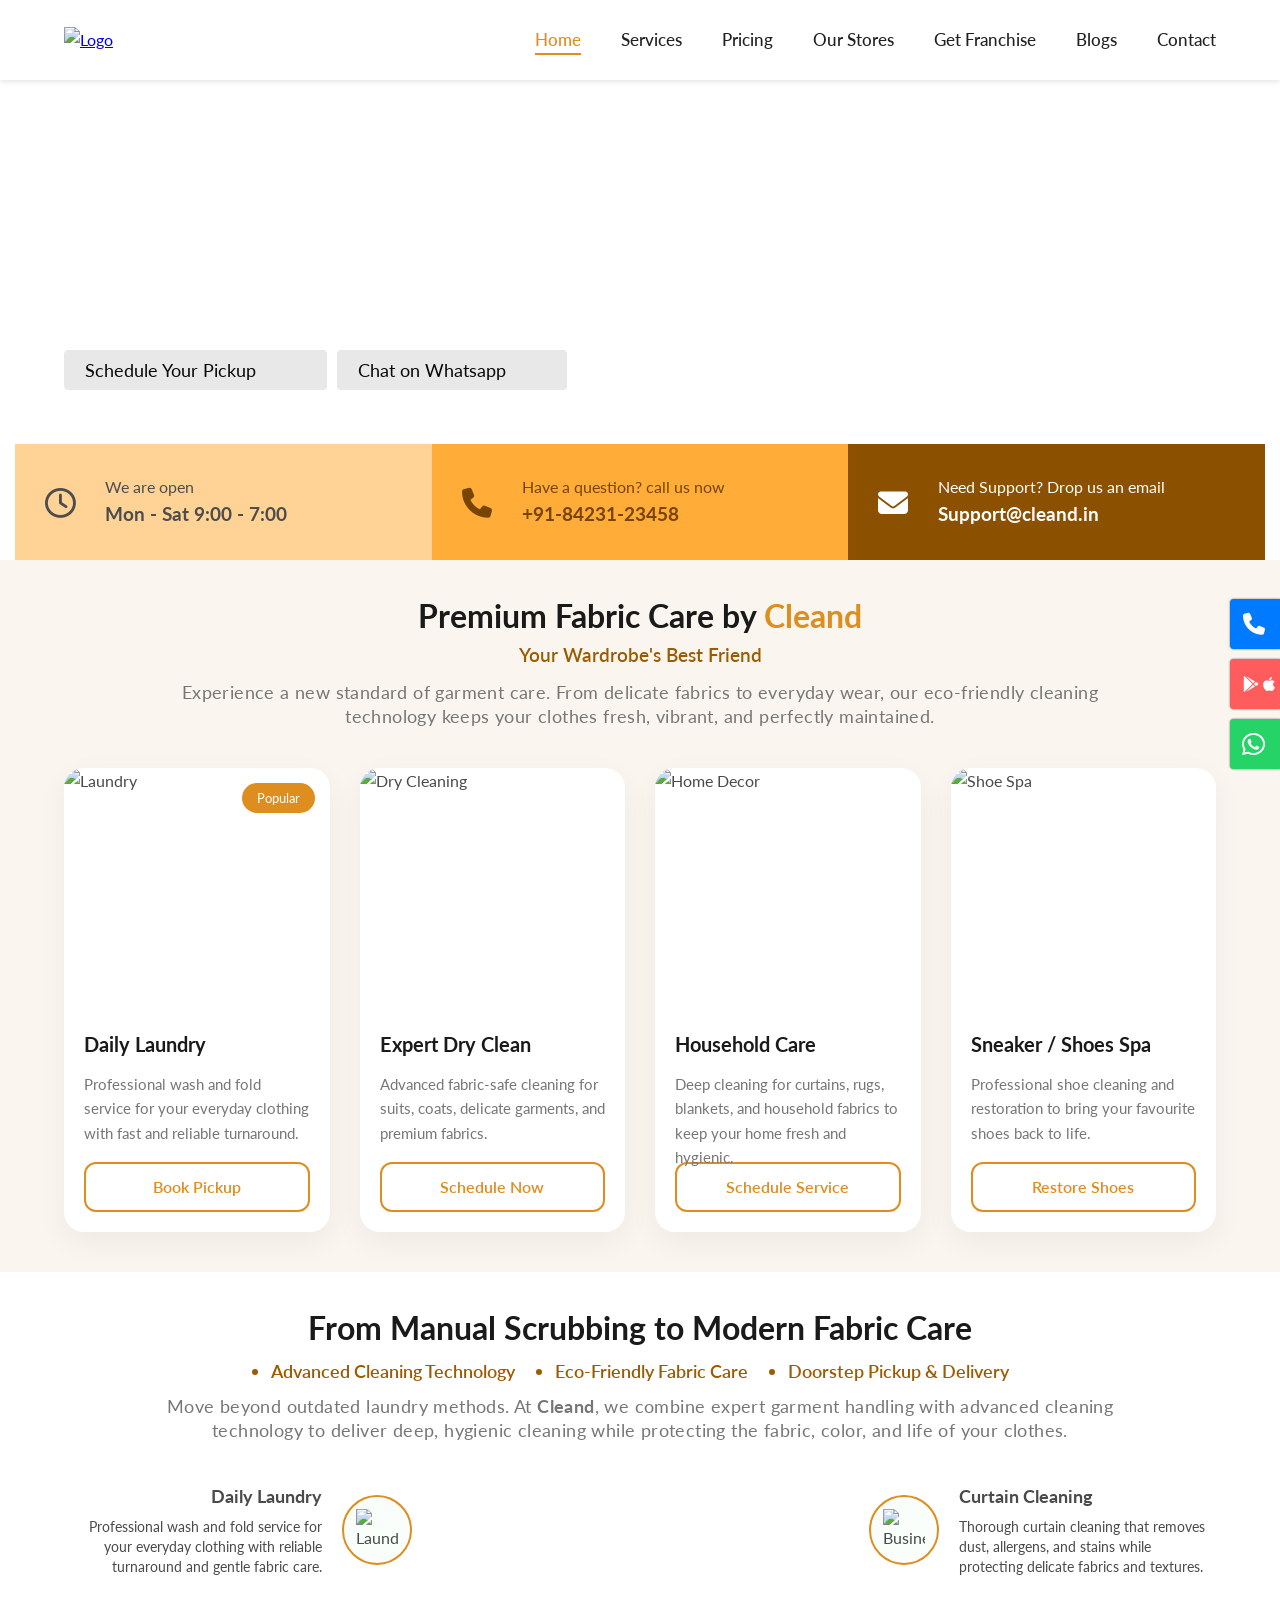
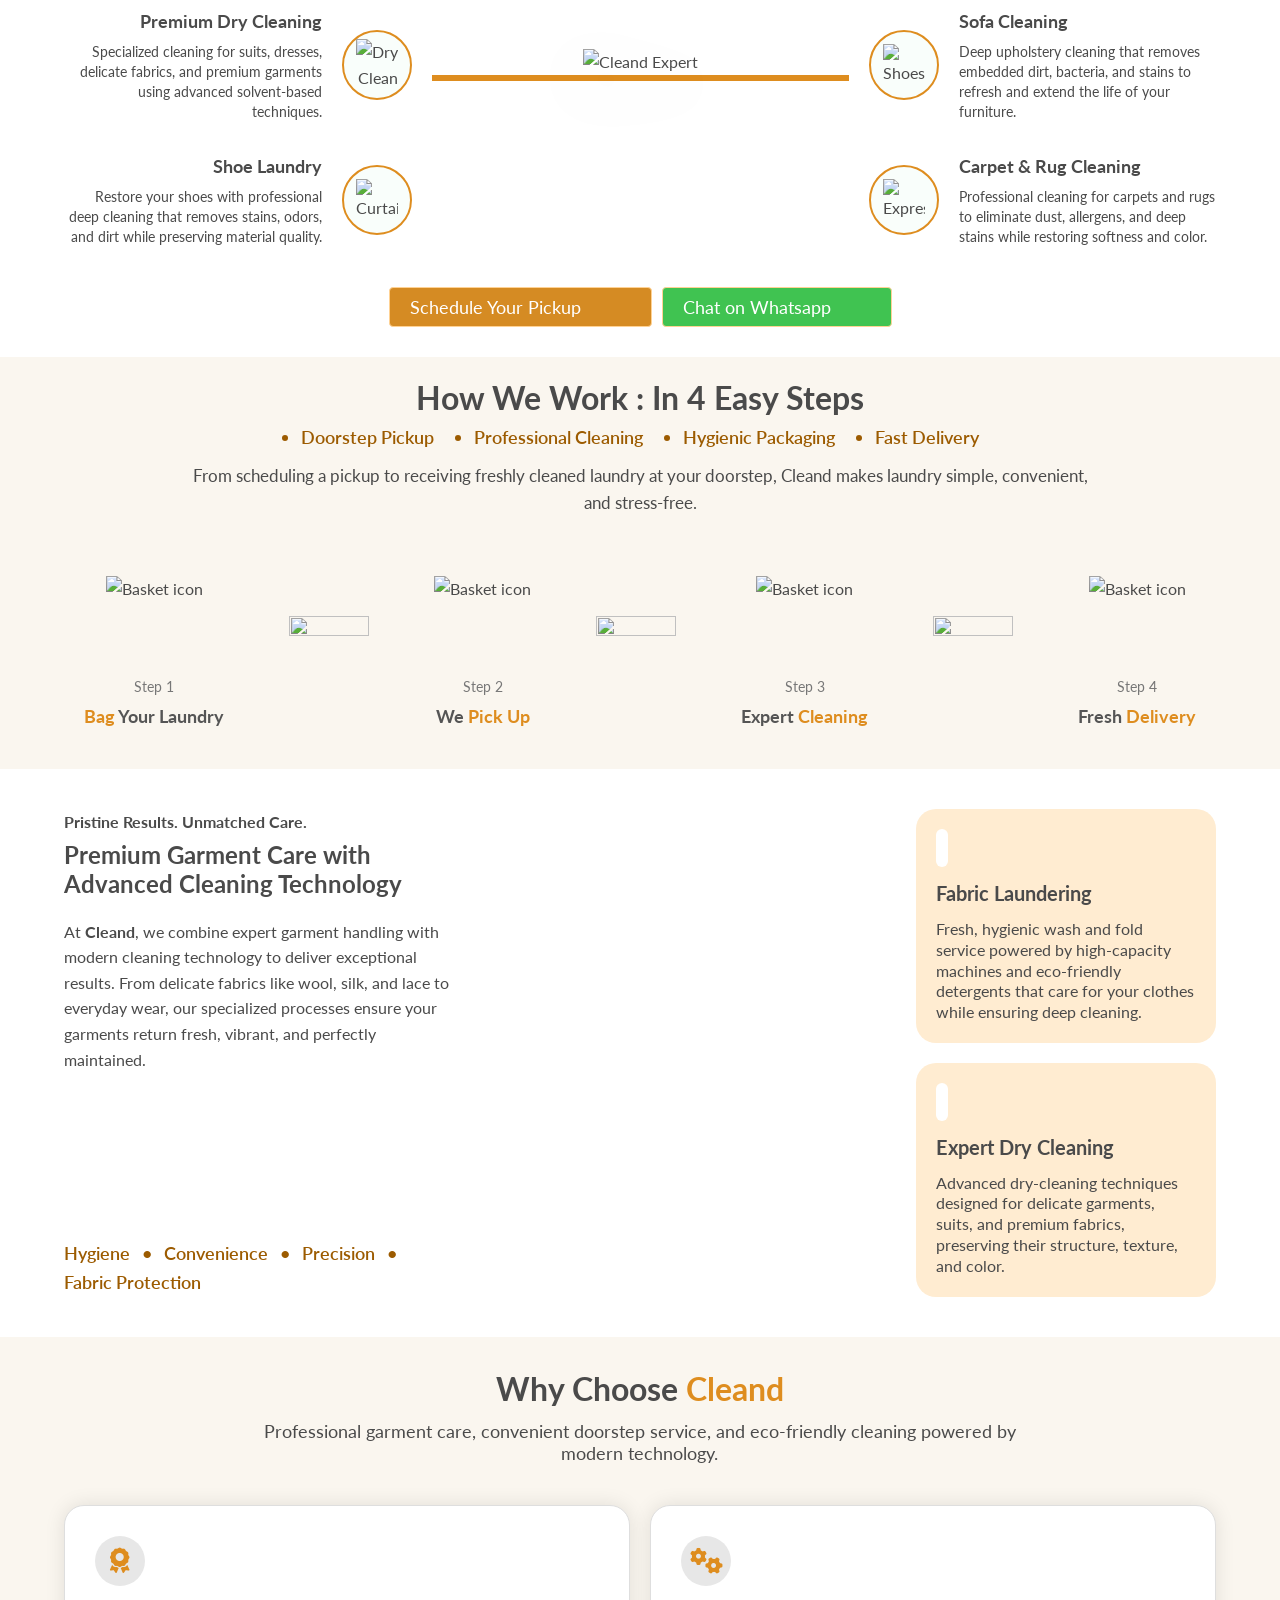
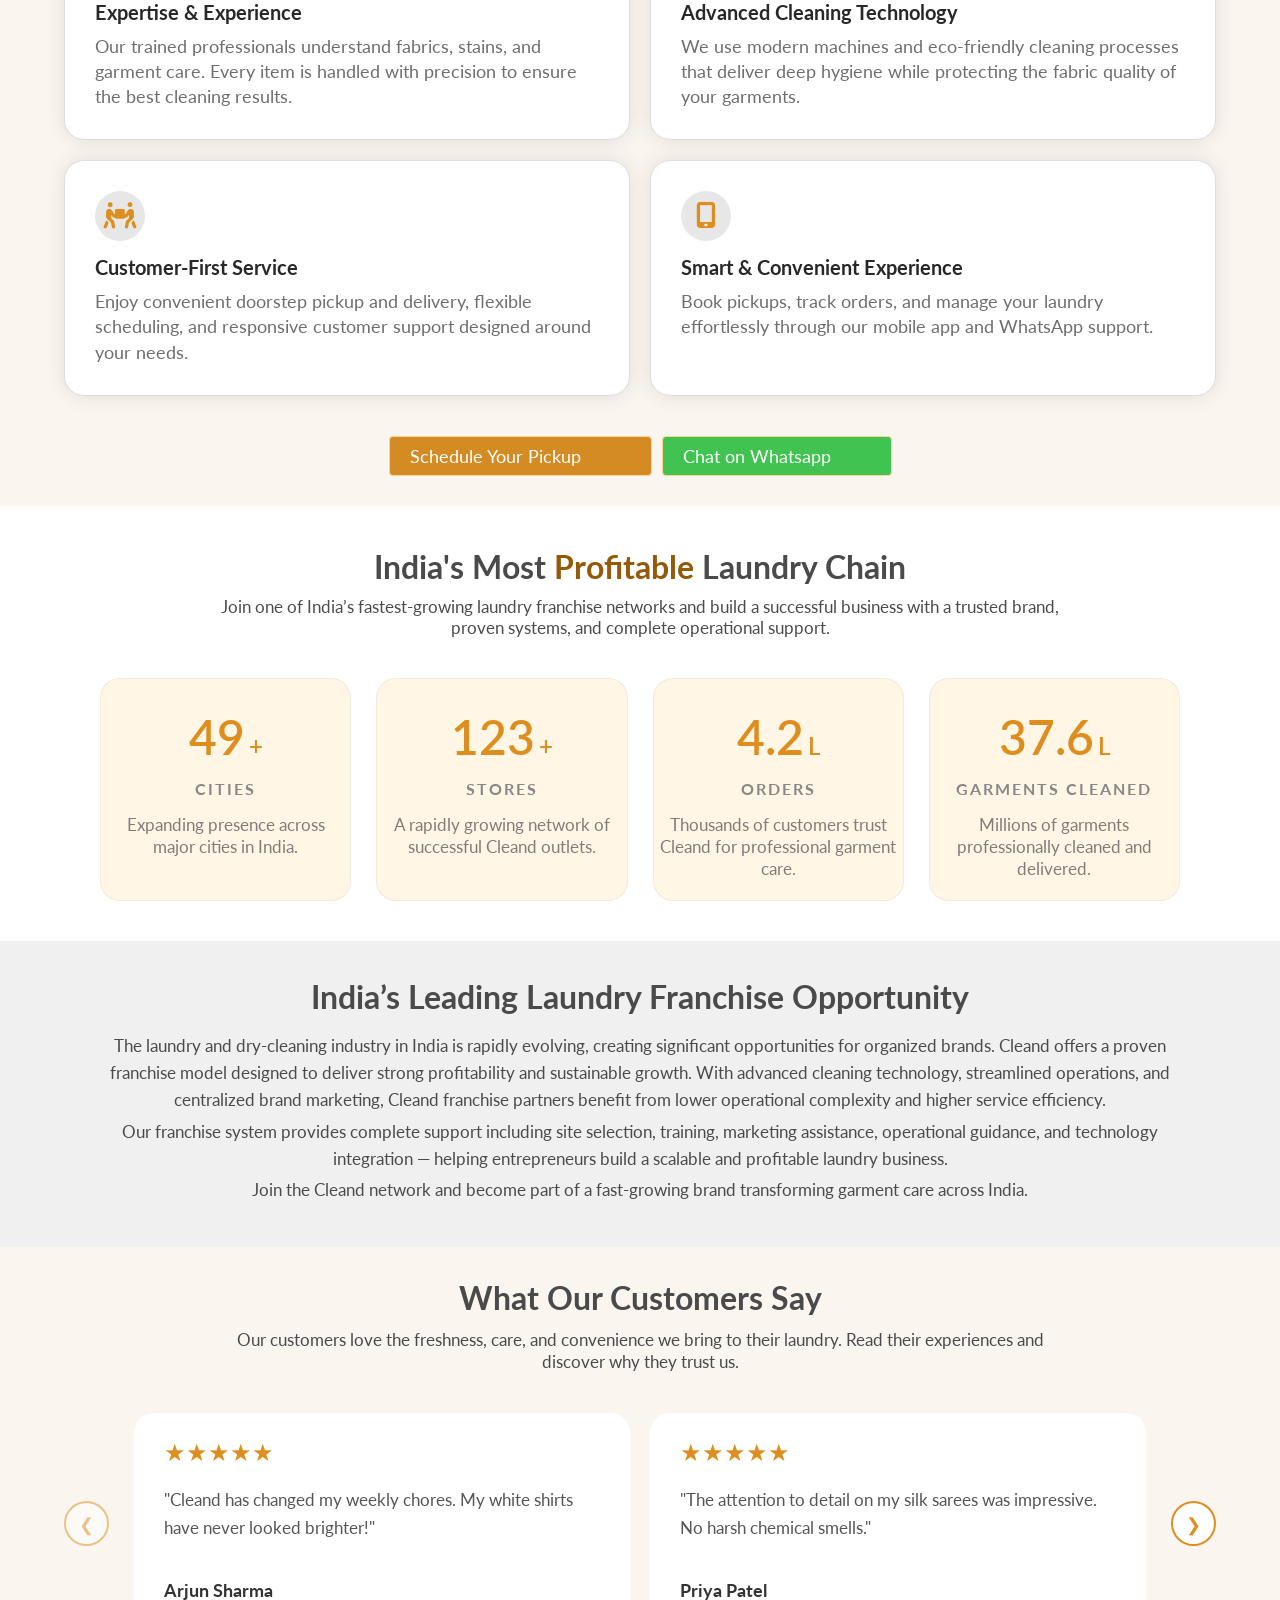
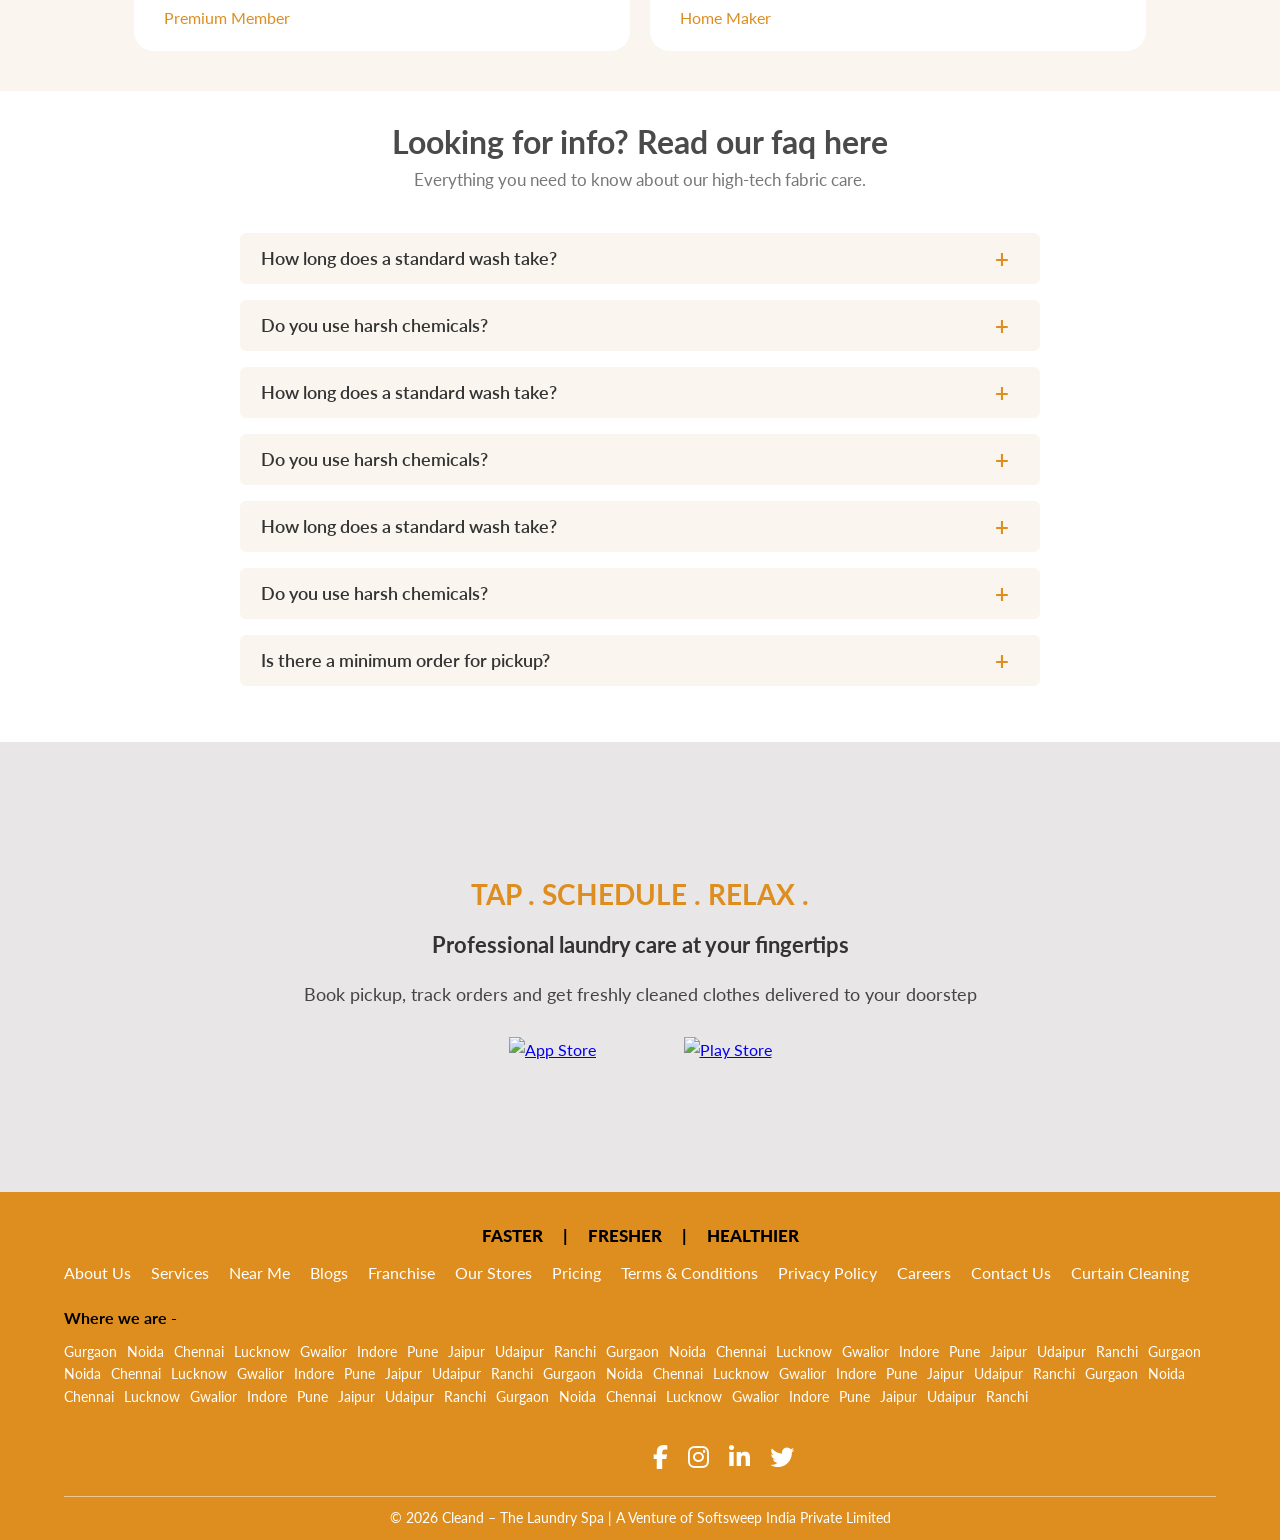
==== index.html @ ba29213c "Initial commit" ====
<!DOCTYPE html>
<html lang="en">

<head>
    <meta charset="UTF-8">
    <meta name="viewport" content="width=device-width, initial-scale=1.0">
    <title>Cleand - Premium Laundry Spa for Dry Cleaning Services.</title>
    <link rel="icon" type="image/png" href="images/cleand-favicon.png">

    <link
        href="https://fonts.googleapis.com/css2?family=Lato:ital,wght@0,100;0,300;0,400;0,700;0,900;1,100;1,300;1,400;1,700;1,900&display=swap"
        rel="stylesheet">

    <link rel="stylesheet" href="https://cdnjs.cloudflare.com/ajax/libs/font-awesome/6.0.0-beta3/css/all.min.css">
    <link rel="stylesheet" href="https://cdnjs.cloudflare.com/ajax/libs/font-awesome/6.5.1/css/all.min.css">

    <link rel="stylesheet" href="style.css">
    <link rel="stylesheet" href="responsive.css">
</head>

<body>

    <!-- fixed buttons on screen -->
    <div class="fixed-on-screen">
        <!-- Call Button -->
        <div class="button-container call-container" onclick="callPhone()">
            <i class="fas fa-phone icon"></i>
            <span class="label call-label">Call Us</span>
        </div>
        <!-- Email Button -->
        <div class="button-container app-container" onclick="downloadApp()">
            <div class="icon-box">
                <i class="fab fa-google-play icon"></i>
                <i class="fab fa-apple icon"></i>
            </div>
            <span class="label app-label">Download App</span>
        </div>

        <!-- Whatsapp Button -->
        <div class="button-container whatsapp-container" onclick="sendWhatsapp()">
            <i class="fab fa-whatsapp icon"></i>
            <span class="label whatsapp-label">Whatsapp Us</span>
        </div>
    </div>

    <header class="header">
        <div class="section-container">
            <div class="header-container">
                <a href="index.html" class="logo">
                    <img src="images/cleand-R-logo.png" alt="Logo">
                </a>

                <button class="mobile-nav-toggle" aria-label="Toggle navigation">
                    <span class="bar"></span>
                    <span class="bar"></span>
                    <span class="bar"></span>
                </button>

                <nav class="navmenu">
                    <ul>
                        <li><a href="index.html">Home</a></li>
                        <li><a href="services.html">Services</a></li>
                        <li><a href="pricing.html">Pricing</a></li>
                        <li><a href="store.html">Our Stores</a></li>
                        <li><a href="franchise.html">Get Franchise</a></li>
                        <li><a href="blogs.html">Blogs</a></li>
                        <li><a href="contact.html">Contact</a></li>
                    </ul>
                </nav>
            </div>
        </div>
    </header>

    <section class="hero-carousel">
        <div class="carousel-track">
            <div class="hero-slide" style="background-image: url('/images/hero-1.webp');">
                <div class="section-container">
                    <div class="hero-content">
                        <h1>We Are The <br>Best Laundry Services</h1>
                        <p>From everyday washing to premium dry cleaning, we provide professional laundry services with
                            convenient doorstep pickup and delivery.
                        </p>
                        <div class="hero-btn-container">
                            <button class="pickup-btn btn">Schedule Your Pickup
                                <img src="/images/pickup-icon.webp" alt="">
                            </button>
                            <button class="whatsapp-btn btn" onclick="sendWhatsapp()">Chat on Whatsapp
                                <img src="/images/whatsapp-icon.webp" alt="">
                            </button>
                        </div>
                    </div>
                </div>
            </div>
            <div class="hero-slide" style="background-image: url('/images/hero-2.webp');">
                <div class="section-container">
                    <div class="hero-content">
                        <h1>Building India’s <br>Largest Laundry Network</h1>
                        <p>Join a rapidly expanding laundry franchise trusted for professional garment care. Be part of
                            a modern brand bringing premium laundry services to cities across India.
                        </p>
                        <div class="hero-btn-container">
                            <button class="pickup-btn btn">Schedule Your Pickup
                                <img src="/images/pickup-icon.webp" alt="">
                            </button>
                            <button class="whatsapp-btn btn" onclick="sendWhatsapp()">Chat on Whatsapp
                                <img src="/images/whatsapp-icon.webp" alt="">
                            </button>
                        </div>
                    </div>
                </div>
            </div>
            <div class="hero-slide" style="background-image: url('/images/hero-3.webp');">
                <div class="section-container">
                    <div class="hero-content">
                        <h1>Premium Care for <br>Your Favorite Clothes</h1>
                        <p>Expert cleaning, advanced machines, and safe eco‑friendly processes ensure your garments look
                            fresh, feel soft, and last longer.
                        </p>
                        <div class="hero-btn-container">
                            <button class="pickup-btn btn">Schedule Your Pickup
                                <img src="/images/pickup-icon.webp" alt="">
                            </button>
                            <button class="whatsapp-btn btn" onclick="sendWhatsapp()">Chat on Whatsapp
                                <img src="/images/whatsapp-icon.webp" alt="">
                            </button>
                        </div>
                    </div>
                </div>
            </div>
            <div class="hero-slide" style="background-image: url('/images/hero-4.webp');">
                <div class="section-container">
                    <div class="hero-content">
                        <h1>Book Laundry Services in <br>Seconds with the <br>Cleand App</h1>
                        <p>Schedule pickups, track orders, and manage your laundry anytime. Experience hassle‑free
                            garment care with just a few taps.
                        </p>
                        <div class="hero-btn-container">
                            <button class="pickup-btn btn">Schedule Your Pickup
                                <img src="/images/pickup-icon.webp" alt="">
                            </button>
                            <button class="whatsapp-btn btn" onclick="sendWhatsapp()">Chat on Whatsapp
                                <img src="/images/whatsapp-icon.webp" alt="">
                            </button>
                        </div>
                    </div>
                </div>
            </div>
        </div>

        <div class="hero-fixed hide-on-mobile">
            <div class="hero-fixed-card hero-fixed-start">
                <div class="hero-fixed-icon">
                    <i class="fa-regular fa-clock"></i>
                </div>
                <div class="hero-fixed-content">
                    <p>We are open</p>
                    <h3>Mon - Sat 9:00 - 7:00</h3>
                </div>
            </div>
            <div class="hero-fixed-card hero-fixed-mid">
                <div class="hero-fixed-icon">
                    <i class="fa-solid fa-phone"></i>
                </div>
                <div class="hero-fixed-content">
                    <p>Have a question? call us now</p>
                    <h3><a href="tel:+918982123458" target="_blank">+91-84231-23458</a></h3>
                </div>
            </div>
            <div class="hero-fixed-card hero-fixed-end">
                <div class="hero-fixed-icon">
                    <i class="fa-solid fa-envelope"></i>
                </div>
                <div class="hero-fixed-content">
                    <p>Need Support? Drop us an email</p>
                    <h3><a href="mailto:Support@cleand.in" target="_blank">Support@cleand.in</a></h3>
                </div>
            </div>
        </div>

    </section>


    <div class="hero-fixed show-on-mobile">
        <div class="hero-fixed-card hero-fixed-start">
            <div class="hero-fixed-icon">
                <i class="fa-regular fa-clock"></i>
            </div>
            <div class="hero-fixed-content">
                <p>We are open</p>
                <h3>Mon - Sat 9:00 - 7:00</h3>
            </div>
        </div>
        <div class="hero-fixed-card hero-fixed-mid">
            <div class="hero-fixed-icon">
                <i class="fa-solid fa-phone"></i>
            </div>
            <div class="hero-fixed-content">
                <p>Have a question? call us now</p>
                <h3><a href="tel:+918982123458" target="_blank">+91-84231-23458</a></h3>
            </div>
        </div>
        <div class="hero-fixed-card hero-fixed-end">
            <div class="hero-fixed-icon">
                <i class="fa-solid fa-envelope"></i>
            </div>
            <div class="hero-fixed-content">
                <p>Need Support? Drop us an email</p>
                <h3><a href="mailto:Support@cleand.in" target="_blank">Support@cleand.in</a></h3>
            </div>
        </div>
    </div>


    <section style="background: #faf6ef;">
        <div class="section-container">
            <div class="premium-container">
                <div class="header-content slide-up">
                    <h2>Premium Fabric Care by <span class="brand">Cleand</span></h2>
                    <h3>Your Wardrobe's Best Friend</h3>
                    <p>
                        Experience a new standard of garment care. From delicate fabrics to everyday wear, our
                        eco-friendly cleaning technology keeps your clothes fresh, vibrant, and perfectly maintained.
                    </p>
                </div>

                <div class="premium-grid slide-up">
                    <div class="premium-card">
                        <div class="image-wrapper">
                            <img src="images/premium-1.webp" alt="Laundry">
                            <div class="premium-tag">Popular</div>
                        </div>
                        <div class="premium-info">
                            <h4>Daily Laundry</h4>
                            <p>Professional wash and fold service for your everyday clothing with fast and reliable
                                turnaround.</p>
                            <a href="#" class="premium-btn">Book Pickup</a>
                        </div>
                    </div>

                    <div class="premium-card">
                        <div class="image-wrapper">
                            <img src="images/premium-2.webp" alt="Dry Cleaning">
                        </div>
                        <div class="premium-info">
                            <h4>Expert Dry Clean</h4>
                            <p>Advanced fabric-safe cleaning for suits, coats, delicate garments, and premium fabrics.
                            </p>
                            <a href="#" class="premium-btn">Schedule Now</a>
                        </div>
                    </div>

                    <div class="premium-card">
                        <div class="image-wrapper">
                            <img src="images/premium-3.webp" alt="Home Decor">
                        </div>
                        <div class="premium-info">
                            <h4>Household Care</h4>
                            <p>Deep cleaning for curtains, rugs, blankets, and household fabrics to keep your home fresh
                                and hygienic.</p>
                            <a href="#" class="premium-btn">Schedule Service</a>
                        </div>
                    </div>

                    <div class="premium-card">
                        <div class="image-wrapper">
                            <img src="images/premium-4.webp" alt="Shoe Spa">
                        </div>
                        <div class="premium-info">
                            <h4>Sneaker / Shoes Spa</h4>
                            <p>Professional shoe cleaning and restoration to bring your favourite shoes back to life.
                            </p>
                            <a href="#" class="premium-btn">Restore Shoes</a>
                        </div>
                    </div>
                </div>
            </div>

        </div>
    </section>


    <section class="expert-services">
        <div class="section-container">
            <div class="services-container">
                <div class="header-content slide-up">
                    <h2>From Manual Scrubbing to Modern Fabric Care</h2>
                    <ul class="power-line">
                        <li>Advanced Cleaning Technology</li>
                        <li>Eco-Friendly Fabric Care</li>
                        <li>Doorstep Pickup & Delivery</li>
                    </ul>
                    <p>Move beyond outdated laundry methods. At <strong>Cleand</strong>, we combine expert garment
                        handling with advanced cleaning technology to deliver deep, hygienic cleaning while protecting
                        the fabric, color, and life of your clothes.
                    </p>
                </div>

                <div class="expert-flex slide-up">
                    <div class="side-col left-side">
                        <div class="expert-item">
                            <div class="text-block">
                                <h4>Daily Laundry</h4>
                                <p>Professional wash and fold service for your everyday clothing with reliable
                                    turnaround and gentle fabric care.</p>
                            </div>
                            <div class="icon-circle">
                                <img src="images/service-1.png" alt="Laundry">
                            </div>
                        </div>

                        <div class="expert-item">
                            <div class="text-block">
                                <h4>Premium Dry Cleaning</h4>
                                <p>Specialized cleaning for suits, dresses, delicate fabrics, and premium garments using
                                    advanced solvent-based techniques.</p>
                            </div>
                            <div class="icon-circle">
                                <img src="images/service-2.png" alt="Dry Clean">
                            </div>
                        </div>

                        <div class="expert-item">
                            <div class="text-block">
                                <h4>Shoe Laundry</h4>
                                <p>Restore your shoes with professional deep cleaning that removes stains, odors, and
                                    dirt while preserving material quality.</p>
                            </div>
                            <div class="icon-circle">
                                <img src="images/service-3.png" alt="Curtains">
                            </div>
                        </div>
                    </div>

                    <div class="center-col">
                        <div class="expert-img-wrapper">
                            <img src="/images/services-mid-3.webp" alt="Cleand Expert" class="main-expert">
                        </div>
                    </div>

                    <div class="side-col right-side">
                        <div class="expert-item">
                            <div class="icon-circle">
                                <img src="images/service-4.png" alt="Business">
                            </div>
                            <div class="text-block">
                                <h4>Curtain Cleaning</h4>
                                <p>Thorough curtain cleaning that removes dust, allergens, and stains while protecting
                                    delicate fabrics and textures.</p>
                            </div>
                        </div>

                        <div class="expert-item">
                            <div class="icon-circle">
                                <img src="images/service-5.png" alt="Shoes">
                            </div>
                            <div class="text-block">
                                <h4>Sofa Cleaning</h4>
                                <p>Deep upholstery cleaning that removes embedded dirt, bacteria, and stains to refresh
                                    and extend the life of your furniture.</p>
                            </div>
                        </div>

                        <div class="expert-item">
                            <div class="icon-circle">
                                <img src="images/service-6.png" alt="Express">
                            </div>
                            <div class="text-block">
                                <h4>Carpet & Rug Cleaning</h4>
                                <p>Professional cleaning for carpets and rugs to eliminate dust, allergens, and deep
                                    stains while restoring softness and color.</p>
                            </div>
                        </div>
                    </div>
                </div>
            </div>

            <div class="btn-container slide-up">
                <button class="pickup-btn btn">Schedule Your Pickup
                    <img src="/images/pickup-icon-white.webp" alt="">
                </button>
                <button class="whatsapp-btn btn" onclick="sendWhatsapp()">Chat on Whatsapp
                    <img src="/images/whatsapp-icon.webp" alt="">
                </button>
            </div>

        </div>
    </section>


    <section style="background: #faf6ef;">
        <div class="section-container slide-up">
            <div class="step-full-container">
                <h1>How We Work : In 4 Easy Steps</h1>
                <ul class="power-line">
                    <li>Doorstep Pickup</li>
                    <li>Professional Cleaning</li>
                    <li>Hygienic Packaging</li>
                    <li>Fast Delivery</li>
                </ul>
                <p class="step-description">From scheduling a pickup to receiving freshly cleaned laundry at your
                    doorstep, Cleand makes laundry simple, convenient, and stress-free.</p>
                <div class="step-container slide-up">
                    <div class="step-card">
                        <div class="card-icon">
                            <img src="images/step-1.png" alt="Basket icon">
                        </div>
                        <p class="step-text">Step 1</p>
                        <h3 class="step-heading"><span>Bag</span> Your Laundry</h3>
                    </div>
                    <div class="step-arrow-box">
                        <img src="images/step-arrow-top-curve.png" alt="">
                    </div>
                    <div class="step-card">
                        <div class="card-icon">
                            <img src="images/step-2.png" alt="Basket icon">
                        </div>
                        <p class="step-text">Step 2</p>
                        <h3 class="step-heading">We <span>Pick Up</span></h3>
                    </div>
                    <div class="step-arrow-box">
                        <img src="images/step-arrow-bottom-curve.png" alt="">
                    </div>
                    <div class="step-card">
                        <div class="card-icon">
                            <img src="images/step-3.png" alt="Basket icon">
                        </div>
                        <p class="step-text">Step 3</p>
                        <h3 class="step-heading">Expert <span>Cleaning</span></h3>
                    </div>
                    <div class="step-arrow-box">
                        <img src="images/step-arrow-top-curve.png" alt="">
                    </div>
                    <div class="step-card">
                        <div class="card-icon">
                            <img src="images/step-4.png" alt="Basket icon">
                        </div>
                        <p class="step-text">Step 4</p>
                        <h3 class="step-heading">Fresh <span>Delivery</span></h3>
                    </div>
                </div>

            </div>
        </div>
    </section>


    <section class="near-section">
        <div class="section-container slide-up">
            <div class="near-container">
                <div class="near-left">
                    <div class="near-left-top">
                        <h4>Pristine Results. Unmatched Care.</h4>
                        <h1>Premium Garment Care with Advanced Cleaning Technology</h1>
                        <p>At <strong>Cleand</strong>, we combine expert garment handling with modern cleaning
                            technology to deliver exceptional results. From delicate fabrics like wool, silk, and lace
                            to everyday wear, our specialized processes ensure your garments return fresh, vibrant, and
                            perfectly maintained.</p>
                    </div>
                    <div class="near-left-bottom">
                        Hygiene &nbsp; • &nbsp; Convenience &nbsp; • &nbsp; Precision &nbsp; • &nbsp; Fabric Protection
                    </div>
                </div>
                <div class="near-right">
                    <div class="near-right-card">
                        <div class="near-right-img">
                            <img src="images/near-icon-1.png" alt="">
                        </div>
                        <h2>Fabric Laundering</h2>
                        <p>Fresh, hygienic wash and fold service powered by high-capacity machines and eco-friendly
                            detergents that care for your clothes while ensuring deep cleaning.</p>
                    </div>
                    <div class="near-right-card">
                        <div class="near-right-img">
                            <img src="images/near-icon-2.png" alt="">
                        </div>
                        <h2>Expert Dry Cleaning</h2>
                        <p>Advanced dry-cleaning techniques designed for delicate garments, suits, and premium fabrics,
                            preserving their structure, texture, and color.</p>
                    </div>
                </div>
            </div>
        </div>
    </section>


    <section class="choose-section" style="background: #faf6ef;">
        <div class="section-container slide-up">
            <h2>Why Choose <span>Cleand</span></h2>
            <p>Professional garment care, convenient doorstep service, and eco-friendly cleaning powered by modern
                technology.</p>

            <div class="Choose-container slide-up">
                <div class="choose-card">
                    <div class="choose-icon">
                        <i class="fa-solid fa-award"></i>
                    </div>
                    <h3>Expertise & Experience</h3>
                    <p>Our trained professionals understand fabrics, stains, and garment care. Every item is handled
                        with precision to ensure the best cleaning results.</p>
                </div>
                <div class="choose-card">
                    <div class="choose-icon">
                        <i class="fa-solid fa-gears"></i>
                    </div>
                    <h3>Advanced Cleaning Technology</h3>
                    <p>We use modern machines and eco-friendly cleaning processes that deliver deep hygiene while
                        protecting the fabric quality of your garments.</p>
                </div>
                <div class="choose-card">
                    <div class="choose-icon">
                        <i class="fa-solid fa-people-carry-box"></i>
                    </div>
                    <h3>Customer-First Service</h3>
                    <p>Enjoy convenient doorstep pickup and delivery, flexible scheduling, and responsive customer
                        support designed around your needs.
                    </p>
                </div>
                <div class="choose-card">
                    <div class="choose-icon">
                        <i class="fa-solid fa-mobile-screen-button"></i>
                    </div>
                    <h3>Smart & Convenient Experience</h3>
                    <p>Book pickups, track orders, and manage your laundry effortlessly through our mobile app and
                        WhatsApp support.</p>
                </div>
            </div>

            <div class="btn-container slide-up">
                <button class="pickup-btn btn">Schedule Your Pickup
                    <img src="/images/pickup-icon-white.webp" alt="">
                </button>
                <button class="whatsapp-btn btn" onclick="sendWhatsapp()">Chat on Whatsapp
                    <img src="/images/whatsapp-icon.webp" alt="">
                </button>
            </div>

        </div>
    </section>


    <div class="stats-wrapper">
        <div class="section-container slide-up">
            <h2 class="section-title">India's Most <span class="highlight">Profitable</span> Laundry Chain</h2>
            <p class="section-subtitle">Join one of India’s fastest-growing laundry franchise networks and build a
                successful business with a trusted brand, proven systems, and complete operational support.</p>

            <div class="stats-grid slide-up">
                <div class="stat-card">
                    <div class="counter-box">
                        <span class="counter" data-target="60">0</span><span class="suffix">+</span>
                    </div>
                    <div class="stat-label">Cities</div>
                    <p>Expanding presence across major cities in India.</p>
                </div>
                <div class="stat-card">
                    <div class="counter-box">
                        <span class="counter" data-target="150">0</span><span class="suffix">+</span>
                    </div>
                    <div class="stat-label">Stores</div>
                    <p>A rapidly growing network of successful Cleand outlets.</p>
                </div>
                <div class="stat-card">
                    <div class="counter-box">
                        <span class="counter" data-target="5.1">0</span><span class="suffix">L</span>
                    </div>
                    <div class="stat-label">Orders</div>
                    <p>Thousands of customers trust Cleand for professional garment care.</p>
                </div>
                <div class="stat-card">
                    <div class="counter-box">
                        <span class="counter" data-target="45.8">0</span><span class="suffix">L</span>
                    </div>
                    <div class="stat-label">Garments Cleaned</div>
                    <p>Millions of garments professionally cleaned and delivered.</p>
                </div>
            </div>
        </div>
    </div>


    <div style="background: #f0f0f0;">
        <section class="section-container">
            <div class="profitable-content slide-up">
                <!-- <h1>Discover India’s Prime Laundry Franchise: <span style="color: #de8d1f;">A High-Profit</span></h1> -->
                <!-- <span style="color: #de8d1f;"></span> -->
                <h1>India’s Leading Laundry Franchise Opportunity</h1>
                <p>The laundry and dry-cleaning industry in India is rapidly evolving, creating significant
                    opportunities for organized brands. Cleand offers a proven franchise model designed to deliver
                    strong profitability and sustainable growth.
                    With advanced cleaning technology, streamlined operations, and centralized brand marketing, Cleand
                    franchise partners benefit from lower operational complexity and higher service efficiency.
                </p>
                <p>Our franchise system provides complete support including site selection, training, marketing
                    assistance, operational guidance, and technology integration — helping entrepreneurs build a
                    scalable and profitable laundry business.</p>
                <p>Join the Cleand network and become part of a fast-growing brand transforming garment care across
                    India.</p>
            </div>
        </section>
    </div>


    <section class="testimonials">
        <div class="section-container slide-up">
            <div class="testimonial-container">
                <h2 class="section-title">What Our Customers Say</h2>
                <p class="testimonial-description">Our customers love the freshness, care, and convenience we bring to
                    their laundry. Read their experiences and discover why they trust us.</p>

                <button class="nav-btn prev" id="prevBtn">&#10094;</button>
                <button class="nav-btn next" id="nextBtn">&#10095;</button>

                <div class="slider-viewport slide-up">
                    <div class="testimonial-track" id="track">
                        <div class="testimonial-card">
                            <div class="stars">★★★★★</div>
                            <p class="description">"Cleand has changed my weekly chores. My white shirts have never
                                looked
                                brighter!"</p>
                            <div class="user-info">
                                <h4 class="name">Arjun Sharma</h4>
                                <span class="position">Premium Member</span>
                            </div>
                        </div>

                        <div class="testimonial-card">
                            <div class="stars">★★★★★</div>
                            <p class="description">"The attention to detail on my silk sarees was impressive. No harsh
                                chemical smells."</p>
                            <div class="user-info">
                                <h4 class="name">Priya Patel</h4>
                                <span class="position">Home Maker</span>
                            </div>
                        </div>

                        <div class="testimonial-card">
                            <div class="stars">★★★★☆</div>
                            <p class="description">"Efficient and reliable. I love the tracking system. It respects
                                pickup
                                timings."</p>
                            <div class="user-info">
                                <h4 class="name">Rahul Verma</h4>
                                <span class="position">Corporate Executive</span>
                            </div>
                        </div>

                        <div class="testimonial-card">
                            <div class="stars">★★★★★</div>
                            <p class="description">"Sneaker Spa is a game changer. My old running shoes look brand new
                                again."</p>
                            <div class="user-info">
                                <h4 class="name">Anjali Singh</h4>
                                <span class="position">Fitness Coach</span>
                            </div>
                        </div>
                    </div>
                </div>

            </div>
        </div>
    </section>


    <section class="faq-section">
        <div class="section-container slide-up">
            <h2 class="section-title">Looking for info? Read our faq here</h2>
            <p class="section-subtitle">Everything you need to know about our high-tech fabric care.</p>

            <div class="faq-grid slide-up">
                <div class="faq-column">
                    <div class="faq-item">
                        <button class="faq-question">How long does a standard wash take? <span
                                class="icon">+</span></button>
                        <div class="faq-answer">
                            <p>Our standard "Daily Laundry" service typically features a 24-hour turnaround time. For
                                urgent needs, we offer an Express Service that returns your clothes in under 12 hours.
                            </p>
                        </div>
                    </div>

                    <div class="faq-item">
                        <button class="faq-question">Do you use harsh chemicals? <span class="icon">+</span></button>
                        <div class="faq-answer">
                            <p>No, we pride ourselves on being eco-friendly. We use biodegradable detergents and
                                specialized hydrocarbon solvents for dry cleaning that are gentle on both your skin and
                                the environment.</p>
                        </div>
                    </div>

                    <div class="faq-item">
                        <button class="faq-question">How long does a standard wash take? <span
                                class="icon">+</span></button>
                        <div class="faq-answer">
                            <p>Our standard "Daily Laundry" service typically features a 24-hour turnaround time. For
                                urgent needs, we offer an Express Service that returns your clothes in under 12 hours.
                            </p>
                        </div>
                    </div>

                    <div class="faq-item">
                        <button class="faq-question">Do you use harsh chemicals? <span class="icon">+</span></button>
                        <div class="faq-answer">
                            <p>No, we pride ourselves on being eco-friendly. We use biodegradable detergents and
                                specialized hydrocarbon solvents for dry cleaning that are gentle on both your skin and
                                the environment.</p>
                        </div>
                    </div>

                    <div class="faq-item">
                        <button class="faq-question">How long does a standard wash take? <span
                                class="icon">+</span></button>
                        <div class="faq-answer">
                            <p>Our standard "Daily Laundry" service typically features a 24-hour turnaround time. For
                                urgent needs, we offer an Express Service that returns your clothes in under 12 hours.
                            </p>
                        </div>
                    </div>

                    <div class="faq-item">
                        <button class="faq-question">Do you use harsh chemicals? <span class="icon">+</span></button>
                        <div class="faq-answer">
                            <p>No, we pride ourselves on being eco-friendly. We use biodegradable detergents and
                                specialized hydrocarbon solvents for dry cleaning that are gentle on both your skin and
                                the environment.</p>
                        </div>
                    </div>

                </div>

                <div class="faq-column">
                    <div class="faq-item">
                        <button class="faq-question">Is there a minimum order for pickup? <span
                                class="icon">+</span></button>
                        <div class="faq-answer">
                            <p>Yes, we have a small minimum order value of ₹500 for free home pickup and delivery.
                                Orders below this amount will incur a nominal convenience fee of ₹50.</p>
                        </div>
                    </div>

                </div>
            </div>
        </div>
    </section>


    <!-- <section style="background: #EAEAEA;">
        <div class="section-container slide-up">
            <div class="download-section">
                <img src="images/download-section-2.webp" alt="">
                <div class="download-content">
                    <a href="https://apps.apple.com/in/app/cleand-the-laundry-spa/id6444508188" target="_blank"><img
                            src="images/appstore.png" alt=""></a>
                    <a href="https://play.google.com/store/apps/details?id=com.ctls.application" target="_blank"><img
                            src="images/googleplay.png" alt=""></a>
                </div>
            </div>
        </div>
    </section> -->


    <!-- <section style="background: #EAEAEA;">
        <div class="section-container slide-up">
            <div class="download-section-2">
                <div class="download-left">
                    <img src="images/download-section-3.webp" alt="">
                </div>
                <div class="download-right">
                    <h1>TAP . SCHEDULE . RELAX .</h1>
                    <h2>Professional laundry care at your fingertips</h2>
                    <p>Book pickup, track orders and get freshly cleaned clothes delivered to your doorstep</p>
                    <div class="download-right-apps">
                        <a href="https://apps.apple.com/in/app/cleand-the-laundry-spa/id6444508188" target="_blank"><img src="images/appstore.png" alt=""></a>
                        <a href="https://play.google.com/store/apps/details?id=com.ctls.application" target="_blank"><img src="images/googleplay.png" alt=""></a>
                    </div>
                </div>
                <div class="download-left download-right">
                    <img src="images/download-2.webp" alt="" >
                </div>
            </div>
        </div>
    </section> -->

    <section class="download-promo-section">
        <div class="section-container slide-up">
            <div class="download-section-2">
                <div class="content-wrapper">
                    <h1>TAP . SCHEDULE . RELAX .</h1>
                    <h2>Professional laundry care at your fingertips</h2>
                    <p>Book pickup, track orders and get freshly cleaned clothes delivered to your doorstep</p>
                    <div class="download-right-apps">
                        <a href="https://apps.apple.com/in/app/cleand-the-laundry-spa/id6444508188" target="_blank">
                            <img src="images/appstore.png" alt="App Store">
                        </a>
                        <a href="https://play.google.com/store/apps/details?id=com.ctls.application" target="_blank">
                            <img src="images/googleplay.png" alt="Play Store">
                        </a>
                    </div>
                </div>
            </div>
        </div>
    </section>


    <footer class="footer">
        <div class="section-container slide-up">
            <div class="footer-top-bar">
                <span>FASTER</span>
                <span>|</span>
                <span>FRESHER</span>
                <span>|</span>
                <span>HEALTHIER</span>
            </div>

            <ul class="footer-nav-links">
                <li><a href="about.html">About Us</a></li>
                <li><a href="services.html">Services</a></li>
                <li><a href="near-me.html">Near Me</a></li>
                <li><a href="blogs.html">Blogs</a></li>
                <li><a href="franchise.html">Franchise</a></li>
                <li><a href="store.html">Our Stores</a></li>
                <li><a href="pricing.html">Pricing</a></li>
                <li><a href="terms.html">Terms & Conditions</a></li>
                <li><a href="privacy.html">Privacy Policy</a></li>
                <li><a href="career.html">Careers</a></li>
                <li><a href="contact.html">Contact Us</a></li>
                <li><a href="curtain-cleaning.html">Curtain Cleaning</a></li>
            </ul>

            <div class="footer-city">
                <h4>Where we are -</h4>

                <ul class="footer-nav-links footer-nav-links-city">
                    <li><a href="city.html">Gurgaon</a></li>
                    <li><a href="city.html">Noida</a></li>
                    <li><a href="city.html">Chennai</a></li>
                    <li><a href="city.html">Lucknow</a></li>
                    <li><a href="city.html">Gwalior</a></li>
                    <li><a href="city.html">Indore</a></li>
                    <li><a href="city.html">Pune</a></li>
                    <li><a href="city.html">Jaipur</a></li>
                    <li><a href="city.html">Udaipur</a></li>
                    <li><a href="city.html">Ranchi</a></li>
                    <li><a href="city.html">Gurgaon</a></li>
                    <li><a href="city.html">Noida</a></li>
                    <li><a href="city.html">Chennai</a></li>
                    <li><a href="city.html">Lucknow</a></li>
                    <li><a href="city.html">Gwalior</a></li>
                    <li><a href="city.html">Indore</a></li>
                    <li><a href="city.html">Pune</a></li>
                    <li><a href="city.html">Jaipur</a></li>
                    <li><a href="city.html">Udaipur</a></li>
                    <li><a href="city.html">Ranchi</a></li>
                    <li><a href="city.html">Gurgaon</a></li>
                    <li><a href="city.html">Noida</a></li>
                    <li><a href="city.html">Chennai</a></li>
                    <li><a href="city.html">Lucknow</a></li>
                    <li><a href="city.html">Gwalior</a></li>
                    <li><a href="city.html">Indore</a></li>
                    <li><a href="city.html">Pune</a></li>
                    <li><a href="city.html">Jaipur</a></li>
                    <li><a href="city.html">Udaipur</a></li>
                    <li><a href="city.html">Ranchi</a></li>
                    <li><a href="city.html">Gurgaon</a></li>
                    <li><a href="city.html">Noida</a></li>
                    <li><a href="city.html">Chennai</a></li>
                    <li><a href="city.html">Lucknow</a></li>
                    <li><a href="city.html">Gwalior</a></li>
                    <li><a href="city.html">Indore</a></li>
                    <li><a href="city.html">Pune</a></li>
                    <li><a href="city.html">Jaipur</a></li>
                    <li><a href="city.html">Udaipur</a></li>
                    <li><a href="city.html">Ranchi</a></li>
                    <li><a href="city.html">Gurgaon</a></li>
                    <li><a href="city.html">Noida</a></li>
                    <li><a href="city.html">Chennai</a></li>
                    <li><a href="city.html">Lucknow</a></li>
                    <li><a href="city.html">Gwalior</a></li>
                    <li><a href="city.html">Indore</a></li>
                    <li><a href="city.html">Pune</a></li>
                    <li><a href="city.html">Jaipur</a></li>
                    <li><a href="city.html">Udaipur</a></li>
                    <li><a href="city.html">Ranchi</a></li>
                    <li><a href="city.html">Gurgaon</a></li>
                    <li><a href="city.html">Noida</a></li>
                    <li><a href="city.html">Chennai</a></li>
                    <li><a href="city.html">Lucknow</a></li>
                    <li><a href="city.html">Gwalior</a></li>
                    <li><a href="city.html">Indore</a></li>
                    <li><a href="city.html">Pune</a></li>
                    <li><a href="city.html">Jaipur</a></li>
                    <li><a href="city.html">Udaipur</a></li>
                    <li><a href="city.html">Ranchi</a></li>
                </ul>
            </div>

            <div class="footer-main">
                <div class="footer-logo">
                    <img src="images/cleand-R-logo-white.png" alt="">
                </div>
                <div class="social-icons">
                    <a href="https://www.facebook.com/profile.php?id=100087893991939" target="_blank"><i
                            class="fab fa-facebook-f"></i></a>
                    <a href="https://www.instagram.com/cleand.in/" target="_blank"><i class="fab fa-instagram"></i></a>
                    <a href="https://www.linkedin.com/company/vcleen/" target="_blank"><i
                            class="fab fa-linkedin-in"></i></a>
                    <a href="#" target="_blank"><i class="fab fa-twitter"></i></a>
                </div>
                <div class="footer-download">
                    <a href="https://apps.apple.com/in/app/cleand-the-laundry-spa/id6444508188" target="_blank"><img
                            src="images/appstore.png" alt=""></a>
                    <a href="https://play.google.com/store/apps/details?id=com.ctls.application" target="_blank"><img
                            src="images/googleplay.png" alt=""></a>
                </div>
            </div>

            <div class="footer-copyright">
                <p>&copy; 2026 Cleand – The Laundry Spa | A Venture of Softsweep India Private Limited</p>
            </div>
        </div>
    </footer>



    <div id="laundryModal" class="modal-overlay">
        <div class="modal-content animate-pop">
            <span class="close-modal">&times;</span>

            <div class="modal-header">
                <h2>Schedule Your Laundry Pickup</h2>
                <p class="promo-badge">Up to 20% Off on Your 1st Order</p>
            </div>

            <form id="pickupForm">
                <div class="form-row">
                    <input type="text" id="fullName" placeholder="Full Name" autocomplete="off">
                    <input type="text" id="cityName" placeholder="City Name" autocomplete="off">
                </div>

                <div id="mobileSection" class="hidden fade-in">
                    <div class="input-wrapper">
                        <span class="prefix">+91</span>
                        <input type="tel" id="mobileNumber" placeholder="Mobile Number" maxlength="10">
                    </div>
                </div>

                <div id="otpSection" class="hidden fade-in">
                    <p class="otp-label">Enter Verification Code</p>
                    <div class="otp-container">
                        <div class="otp-boxes">
                            <input type="text" class="otp-box" maxlength="1" inputmode="numeric">
                            <input type="text" class="otp-box" maxlength="1" inputmode="numeric">
                            <input type="text" class="otp-box" maxlength="1" inputmode="numeric">
                            <input type="text" class="otp-box" maxlength="1" inputmode="numeric">
                        </div>
                        <div class="timer-area">
                            <span id="timerText">Resend in <b id="seconds">30</b>s</span>
                            <button type="button" id="resendBtn" class="hidden">RESEND OTP</button>
                        </div>
                    </div>

                </div>

                <div id="addressSection" class="hidden fade-in">
                    <div class="address-row">
                        <select id="stateInput">
                            <option value="" disabled selected>Select State</option>
                            <option value="Rajasthan">Rajasthan</option>
                            <option value="Delhi">Delhi</option>
                            <option value="Maharashtra">Maharashtra</option>
                            <option value="Gujarat">Gujarat</option>
                        </select>

                        <select id="cityInputFinal">
                            <option value="" disabled selected>Select City</option>
                            <option value="Jaipur">Jaipur</option>
                            <option value="Mumbai">Mumbai</option>
                            <option value="Ahmedabad">Ahmedabad</option>
                        </select>
                    </div>

                    <div class="address-row">
                        <textarea id="fullAddress" placeholder="Full Address (House No, Building, Street...)"
                            rows="3"></textarea>
                    </div>
                </div>

                <button type="submit" id="submitBtn" disabled>CONFIRM PICKUP</button>
            </form>
        </div>
    </div>



    <!-- script for navbar -->
    <script>
        const mobileBtn = document.querySelector('.mobile-nav-toggle');
        const navMenu = document.querySelector('.navmenu');
        const navLinks = document.querySelectorAll('.navmenu a');

        // --- Active Link Logic ---
        const currentUrl = window.location.href;

        navLinks.forEach(link => {
            // Check if the link's href matches the current URL
            if (link.href === currentUrl) {
                link.classList.add('active');
            }
        });

        // --- Mobile Toggle Logic ---
        mobileBtn.addEventListener('click', () => {
            mobileBtn.classList.toggle('active');
            navMenu.classList.toggle('open');
        });

        // Close menu when a link is clicked
        navLinks.forEach(link => {
            link.addEventListener('click', () => {
                mobileBtn.classList.remove('active');
                navMenu.classList.remove('open');
            });
        });
    </script>

    <!-- for hero carousels -->
    <script>
        const track = document.querySelector('.carousel-track');
        const slides = document.querySelectorAll('.hero-slide');
        let currentIndex = 0;

        function slideNext() {
            currentIndex++;
            // If we reach the end, go back to the first hero-slide
            if (currentIndex >= slides.length) {
                currentIndex = 0;
            }
            // Move the track: 0%, -100%, -200%, -300%
            const moveAmount = currentIndex * -100;
            track.style.transform = `translateX(${moveAmount}%)`;
        }
        // Auto-slide every 5 seconds
        setInterval(slideNext, 5000);
    </script>

    <!-- fixed button on screen -->
    <script>
        function callPhone() {
            const phoneNumber = "918423123458";
            window.open(`tel:${phoneNumber}`, "_self");
        }
        function downloadApp() {
        }
        function sendWhatsapp() {
            const phoneNumber = "919663123457";
            const message = "Hello! I would like to inquire about your laundry services.";
            const url = `https://wa.me/${phoneNumber}?text=${encodeURIComponent(message)}`;
            window.open(url, "_blank");
        }
    </script>

    <!-- script for slide up animation -->
    <script>
        document.addEventListener('DOMContentLoaded', () => {

            // Create the "Eye" (Observer)
            const slideUpObserver = new IntersectionObserver((entries) => {
                entries.forEach(entry => {
                    // If the element enters the screen
                    if (entry.isIntersecting) {
                        entry.target.classList.add('active');

                        // Once it has slid up, stop watching it (until refresh)
                        slideUpObserver.unobserve(entry.target);
                    }
                });
            }, {
                threshold: 0, // Starts when 0% of the element is visible
                rootMargin: "0px 0px -50px 0px" // Slight offset so it triggers before it hits the very bottom
            });

            // Find everything with the "slide-up" class and start watching it
            const slideUpElements = document.querySelectorAll('.slide-up');
            slideUpElements.forEach(el => slideUpObserver.observe(el));

        });
    </script>

    <!-- for testimonial -->
    <script>
        const track_test = document.getElementById('track');
        const nextBtn = document.getElementById('nextBtn');
        const prevBtn = document.getElementById('prevBtn');
        const cards = document.querySelectorAll('.testimonial-card');

        let index = 0;

        function updateSlider() {
            if (cards.length === 0) return;

            const isMobile = window.innerWidth <= 768;
            const visibleCards = isMobile ? 1 : 2;

            // 1. Get the actual width of one card (including padding/border)
            const cardWidth = cards[0].offsetWidth;

            // 2. Get the actual gap size from the CSS
            const gap = parseFloat(window.getComputedStyle(track_test).gap) || 0;

            // 3. Constrain index so we don't slide into empty space
            const maxIndex = cards.length - visibleCards;
            if (index > maxIndex) index = maxIndex;
            if (index < 0) index = 0;

            // 4. Move the track by exactly (Card Width + Gap) pixels
            const moveDistance = index * (cardWidth + gap);
            track_test.style.transform = `translateX(-${moveDistance}px)`;

            // Optional: Handle button styling (opacity)
            prevBtn.style.opacity = index === 0 ? "0.5" : "1";
            prevBtn.style.pointerEvents = index === 0 ? "none" : "auto";

            nextBtn.style.opacity = index >= maxIndex ? "0.5" : "1";
            nextBtn.style.pointerEvents = index >= maxIndex ? "none" : "auto";
        }

        nextBtn.addEventListener('click', () => {
            const visibleCards = window.innerWidth > 768 ? 2 : 1;
            if (index < cards.length - visibleCards) {
                index++;
                updateSlider();
            }
        });

        prevBtn.addEventListener('click', () => {
            if (index > 0) {
                index--;
                updateSlider();
            }
        });

        // Update on resize and on initial load
        window.addEventListener('resize', updateSlider);
        window.addEventListener('load', updateSlider);
        updateSlider();
    </script>

    <!-- faq -->
    <script>
        document.querySelectorAll('.faq-question').forEach(button => {
            button.addEventListener('click', () => {
                const faqItem = button.parentElement;

                // Close other FAQ items (Optional: remove this block to allow multiple open)
                document.querySelectorAll('.faq-item').forEach(item => {
                    if (item !== faqItem) {
                        item.classList.remove('active');
                    }
                });

                // Toggle the clicked item
                faqItem.classList.toggle('active');
            });
        });
    </script>

    <!-- counter -->
    <script>
        const counters = document.querySelectorAll('.counter');
        const speed = 50;

        const startCounters = (entries, observer) => {
            entries.forEach(entry => {
                if (entry.isIntersecting) {
                    const counter = entry.target;
                    const target = parseFloat(counter.getAttribute('data-target'));

                    // Set initial value to 0 if it's currently empty or non-numeric
                    let count = 0;

                    const updateCount = () => {
                        // Calculate increment: target divided by speed
                        const inc = target / speed;

                        if (count < target) {
                            count += inc;

                            // If target has a decimal, show 1 decimal place
                            if (target % 1 !== 0) {
                                counter.innerText = count.toFixed(1);
                            } else {
                                counter.innerText = Math.floor(count);
                            }

                            setTimeout(updateCount, 20);
                        } else {
                            counter.innerText = target;
                        }
                    };

                    updateCount();
                    observer.unobserve(counter);
                }
            });
        };

        const observer = new IntersectionObserver(startCounters, {
            threshold: 0.2
        });

        counters.forEach(counter => observer.observe(counter));
    </script>

    <!-- schedule popup -->
    <script>
        document.addEventListener('DOMContentLoaded', () => {
            const fullName = document.getElementById('fullName');
            const cityNameInitial = document.getElementById('cityName');
            const mobileInput = document.getElementById('mobileNumber');
            const otpSection = document.getElementById('otpSection');
            const otpBoxes = document.querySelectorAll('.otp-box');
            const addressSection = document.getElementById('addressSection');
            const stateInput = document.getElementById('stateInput');
            const cityFinal = document.getElementById('cityInputFinal');
            const fullAddress = document.getElementById('fullAddress');
            const submitBtn = document.getElementById('submitBtn');

            // Ensure main sections are visible by default, except OTP
            document.getElementById('mobileSection').classList.remove('hidden');
            addressSection.classList.remove('hidden');
            otpSection.classList.add('hidden');

            let timerStarted = false;
            let otpVerified = false;

            function checkFormValidity() {
                // Validation rules
                const isNameValid = fullName.value.trim().length > 2;
                const isCityValid = cityNameInitial.value.trim().length >= 3;
                const isMobileValid = mobileInput.value.length === 10;
                const isAddressValid = stateInput.value !== "" &&
                    cityFinal.value !== "" &&
                    fullAddress.value.trim().length > 5;

                // Toggle OTP Section visibility based on mobile number length
                if (isMobileValid && !otpVerified) {
                    otpSection.classList.remove('hidden');
                    if (!timerStarted) startTimer();
                } else {
                    // Keep hidden if number is incomplete OR if already verified
                    otpSection.classList.add('hidden');
                }

                // Enable Submit only if everything is filled AND OTP was "completed"
                submitBtn.disabled = !(isNameValid && isCityValid && isMobileValid && isAddressValid && otpVerified);
            }

            // Input Listeners
            [fullName, cityNameInitial, mobileInput, stateInput, cityFinal, fullAddress].forEach(el => {
                el.addEventListener('input', (e) => {
                    if (e.target.id === 'mobileNumber') {
                        e.target.value = e.target.value.replace(/[^0-9]/g, '');
                        // Reset verification if they change the phone number
                        if (e.target.value.length < 10) otpVerified = false;
                    }
                    checkFormValidity();
                });
            });

            // OTP Logic
            otpBoxes.forEach((box, index) => {
                box.addEventListener('input', (e) => {
                    e.target.value = e.target.value.replace(/[^0-9]/g, '');
                    if (e.target.value.length === 1 && index < 3) otpBoxes[index + 1].focus();

                    const otpValue = Array.from(otpBoxes).map(b => b.value).join('');
                    if (otpValue.length === 4) {
                        otpVerified = true;
                        setTimeout(() => {
                            otpSection.classList.add('hidden'); // Hide after filling
                            checkFormValidity();
                        }, 500);
                    }
                });

                box.addEventListener('keydown', (e) => {
                    if (e.key === 'Backspace' && !e.target.value && index > 0) otpBoxes[index - 1].focus();
                });
            });

            function startTimer() {
                if (timerStarted) return;
                timerStarted = true;
                let timeLeft = 30;
                const countdown = setInterval(() => {
                    timeLeft--;
                    const secDisplay = document.getElementById('seconds');
                    if (secDisplay) secDisplay.innerText = timeLeft;
                    if (timeLeft <= 0) {
                        clearInterval(countdown);
                        document.getElementById('timerText').classList.add('hidden');
                        document.getElementById('resendBtn').classList.remove('hidden');
                    }
                }, 1000);
            }

            // Modal Control
            document.querySelectorAll('.pickup-btn').forEach(btn => {
                btn.addEventListener('click', (e) => {
                    e.preventDefault();
                    document.getElementById('laundryModal').style.display = 'flex';
                });
            });

            document.querySelector('.close-modal').onclick = () => {
                document.getElementById('laundryModal').style.display = 'none';
            };

            document.getElementById('pickupForm').onsubmit = (e) => {
                e.preventDefault();
                window.location.href = "thank-you.html";
            };
        });
    </script>


</body>

</html>
---- style.css ----
:root {
    --primary-color: #de8d1f;
    --secondry-color: #edc083;
    --text-gray: #4a4a4a;
    --bg-light: #fbf2e6;
    --white: #ffffff;
}

* {
    margin: 0;
    padding: 0;
    box-sizing: border-box;
    font-family: "Lato", sans-serif;
}

body {
    color: var(--text-gray);
    line-height: 1.6;
}

html {
    scroll-behavior: smooth;
}

.section-container {
    width: 90%;
    max-width: 1250px;
    margin: auto;

}



.header-content {
    text-align: center;
    max-width: 1000px;
    margin: 0 auto 40px;
}

.header-content h2 {
    font-size: 2rem;
    color: #1a1a1a;
}

.header-content h3 {
    color: #9c5b00;
    font-weight: 600;
    margin-bottom: 10px;
}

.header-content p {
    color: #767676;
    font-size: 18px;
    letter-spacing: .4px;
    line-height: 1.3;
}





.btn-container {
    display: flex;
    justify-content: center;
    gap: 10px;
    margin: auto;
    margin-top: 10px;
    padding-bottom: 30px;
}

.btn-container .btn {
    transition: all 0.2s ease-in;
    position: relative;
    overflow: hidden;
    z-index: 1;
    color: #ffffff;
    padding: 8px 20px;
    cursor: pointer;
    font-size: 18px;
    border-radius: 4px;
    background: #d58b23;
    border: 1px solid #ffd294;
    display: flex;
    align-items: center;
    gap: 10px;
}

.btn-container .btn:active {
    color: #666;
    box-shadow: inset 4px 4px 12px #c5c5c5, inset -4px -4px 12px #ffffff;
}

.btn-container .btn:before {
    content: "";
    position: absolute;
    left: 50%;
    transform: translateX(-50%) scaleY(1) scaleX(1.25);
    top: 100%;
    width: 140%;
    height: 180%;
    background-color: rgba(0, 0, 0, 0.05);
    border-radius: 50%;
    display: block;
    transition: all 0.5s 0.1s cubic-bezier(0.55, 0, 0.1, 1);
    z-index: -1;
}

.btn-container .btn:after {
    content: "";
    position: absolute;
    left: 55%;
    transform: translateX(-50%) scaleY(1) scaleX(1.45);
    top: 180%;
    width: 160%;
    height: 190%;
    background-color: #8b5100;
    border-radius: 50%;
    display: block;
    transition: all 0.5s 0.1s cubic-bezier(0.55, 0, 0.1, 1);
    z-index: -1;
}

.btn-container .btn:hover {
    color: #ffffff;
    border: 1px solid #8b5100;
}

.btn-container .btn:hover:before {
    top: -35%;
    background-color: #8b5100;
    transform: translateX(-50%) scaleY(1.3) scaleX(0.8);
}

.btn-container .btn:hover:after {
    top: -45%;
    background-color: #9c5b00;
    transform: translateX(-50%) scaleY(1.3) scaleX(0.8);
}

.btn-container .btn img {
    width: 30px;
}

.btn-container .pickup-btn img {
    width: 40px;
}


.btn-container .whatsapp-btn:hover {
    border: 1px solid #199229;
}

.btn-container .whatsapp-btn {
    background-color: #40C351;
    color: #fff;
}

.btn-container .whatsapp-btn:hover:before {
    background-color: #24ab36;
}

.btn-container .whatsapp-btn:hover:after {
    background-color: #199229;
}











/* fixed buttons on screen for contact */
.fixed-on-screen {
    position: fixed;
    top: 76%;
    right: 0;
    transform: translateY(-50%);
    z-index: 100;
    display: flex;
    flex-direction: column;
    align-items: flex-end;
    gap: 10px;
}

.button-container {
    display: flex;
    align-items: center;
    justify-content: flex-start;
    height: 50px;
    width: 50px;
    padding-left: 13px;
    border-radius: 4px 0 0 4px;
    box-shadow: 0px 0px 2px #5c5c5c;
    overflow: hidden;
    transition: width 0.4s ease;
    color: white;
    cursor: pointer;
}

.icon {
    font-size: 22px;
    margin-right: 10px;
}

.whatsapp-container .icon {
    font-size: 24px;
    transform: scale(1.1);
}

.label {
    white-space: nowrap;
    font-size: 16px;
    font-weight: 500;
    opacity: 0;
    transition: opacity 0.3s ease;
    margin-left: 4px;
}

.call-container {
    background-color: #007BFF;
    /* background-color: #3fa0e7; */
}

.app-container {
    background-color: #ff5d5d;
}

.app-container .icon-box {
    margin-right: 10px;
    display: flex;
    align-items: center;
}

.app-container i {
    font-size: 16px;
    margin-right: 4px;
}

.whatsapp-container {
    background-color: #25D366;
}

.button-container:hover {
    width: 135px;
    padding-right: 20px;
}

.button-container:hover .label {
    opacity: 1;
}

.whatsapp-container:hover {
    width: 190px;
}

.app-container:hover {
    width: 200px;
}


.slide-up {
    opacity: 0;
    transform: translateY(50px);
    transition: all 0.8s ease-out;
    visibility: hidden;
}

.slide-up.active {
    opacity: 1;
    transform: translateY(0);
    visibility: visible;
}









/* header */
.header {
    transition: all 0.5s;
    z-index: 1;
    display: flex;
    align-items: center;
    position: fixed;
    width: 100%;
    height: 80px;
    z-index: 100;
    background: #ffffff;
    padding: 10px 0px;
    box-shadow: 0px 2px 5px rgba(0, 0, 0, 0.1);
}

.header-container {
    width: 100%;
    display: flex;
    align-items: center;
    justify-content: space-between;
}

.logo {
    width: 130px;
    display: flex;
    align-items: center;
}

.logo img {
    width: 100%;
}

.navmenu ul {
    display: flex;
    align-items: center;
    gap: 40px;
}

.navmenu ul li {
    list-style: none;
    font-size: 17px;
    font-weight: 500;
}

.navmenu ul li a {
    text-decoration: none;
    color: #212121;
    position: relative;
    padding-bottom: 5px;
    transition: color 0.3s ease;
}

.navmenu ul li a::after {
    content: '';
    position: absolute;
    bottom: 0;
    left: 0;
    width: 0;
    height: 2px;
    background-color: var(--primary-color);
    transition: width 0.3s ease;
}

.navmenu ul li a:hover {
    color: var(--primary-color);
}

.navmenu ul li a:hover::after {
    width: 100%;
}

/* Active Link State */
.navmenu ul li a.active {
    color: var(--primary-color);
}

.navmenu ul li a.active::after {
    width: 100%;
}

.mobile-only {
    display: none;
}

.desktop-only {
    display: inline-block;
}

.mobile-nav-toggle {
    display: none;
    flex-direction: column;
    justify-content: space-between;
    width: 24px;
    height: 21px;
    background: #fff;
    border: none;
    cursor: pointer;
    z-index: 1001;
}

.mobile-nav-toggle .bar {
    width: 100%;
    height: 3px;
    background-color: #de8d1f;
    transition: all 0.3s ease;
}








/* Hero Section */
.hero-carousel {
    width: 100%;
    height: 560px;
    overflow: hidden;
    position: relative;
    padding-top: 80px;
}

.carousel-track {
    display: flex;
    width: 100%;
    height: 100%;
    transition: transform 0.8s cubic-bezier(0.65, 0, 0.35, 1);
}

.hero-slide {
    width: 100%;
    height: 100%;
    background-size: cover;
    background-position: center;
    position: relative;
    flex-shrink: 0;
}

.hero-content {
    width: 50%;
    margin-top: 50px;
    color: #fff;
}

.hero-content h1 {
    font-size: 3rem;
    line-height: 54px;
    letter-spacing: 1px;
    font-weight: 900;
}

.hero-content p {
    font-size: 18px;
    line-height: 24px;
    margin-top: 20px;
}

.hero-btn-container {
    display: flex;
    gap: 10px;
    margin: auto;
    margin-top: 20px;
}

.btn {
    display: inline-block;
    transition: all 0.2s ease-in;
    position: relative;
    overflow: hidden;
    z-index: 1;
    color: #090909;
    padding: 8px 20px;
    cursor: pointer;
    font-size: 18px;
    border-radius: 4px;
    background: #e8e8e8;
    border: 1px solid #e8e8e8;
    /* box-shadow: 2px 2px 6px #c5c5c5, -2px -2px 6px #ffffff; */
}

.btn:active {
    color: #666;
    box-shadow: inset 4px 4px 12px #c5c5c5, inset -4px -4px 12px #ffffff;
}

.btn:before {
    content: "";
    position: absolute;
    left: 50%;
    transform: translateX(-50%) scaleY(1) scaleX(1.25);
    top: 100%;
    width: 140%;
    height: 180%;
    background-color: rgba(0, 0, 0, 0.05);
    border-radius: 50%;
    display: block;
    transition: all 0.5s 0.1s cubic-bezier(0.55, 0, 0.1, 1);
    z-index: -1;
}

.btn:after {
    content: "";
    position: absolute;
    left: 55%;
    transform: translateX(-50%) scaleY(1) scaleX(1.45);
    top: 180%;
    width: 160%;
    height: 190%;
    background-color: #8b5100;
    border-radius: 50%;
    display: block;
    transition: all 0.5s 0.1s cubic-bezier(0.55, 0, 0.1, 1);
    z-index: -1;
}

.btn:hover {
    color: #ffffff;
    border: 1px solid #8b5100;
}

.btn:hover:before {
    top: -35%;
    background-color: #8b5100;
    transform: translateX(-50%) scaleY(1.3) scaleX(0.8);
}

.btn:hover:after {
    top: -45%;
    background-color: #8b5100;
    transform: translateX(-50%) scaleY(1.3) scaleX(0.8);
}

.btn {
    display: flex;
    align-items: center;
    gap: 10px;
}

.btn img {
    width: 30px;
}

.pickup-btn img {
    width: 40px;
}


.whatsapp-btn:hover {
    border: 1px solid #40C351;
}

.whatsapp-btn:hover:before {
    background-color: #40C351;
}

.whatsapp-btn:hover:after {
    background-color: #40C351;
}




.hero-fixed {
    position: absolute;
    bottom: 0;
    left: 50%;
    transform: translate(-50%);
    width: 100%;
    max-width: 1250px;
    display: flex;
    justify-content: center;
}

.hero-fixed-card {
    width: 33.33%;
    padding: 30px;
    display: flex;
    align-items: center;
    gap: 30px;
    color: #fff;
}

.hero-fixed-start {
    background: #ffd395;
    color: #4d4d4d;
}

.hero-fixed-mid {
    background: #ffac39;
    color: #774500;
}

.hero-fixed-mid .hero-fixed-content h3 a {
    color: #774500;
    text-decoration: none;
}

.hero-fixed-end {
    background: #8b5100;
}

.hero-fixed-end .hero-fixed-content h3 a {
    color: #fff;
    text-decoration: none;
}

.hero-fixed-icon {
    font-size: 30px;
}

.show-on-mobile {
    display: none;
}












.premium-container {
    padding: 30px 0 40px;
}

.brand {
    color: #de8d1f;
}

.premium-grid {
    display: grid;
    grid-template-columns: 1fr 1fr 1fr 1fr;
    gap: 30px;
}

.premium-card {
    background: #fff;
    border-radius: 20px;
    overflow: hidden;
    box-shadow: 0 10px 30px rgba(0, 0, 0, 0.05);
    transition: transform 0.3s ease, box-shadow 0.3s ease;
}

.premium-card:hover {
    transform: translateY(-10px);
    box-shadow: 0 20px 40px rgba(0, 0, 0, 0.1);
}

.image-wrapper {
    height: 240px;
    overflow: hidden;
    position: relative;
}

.image-wrapper img {
    width: 100%;
    height: 100%;
    object-fit: cover;
    transition: transform 0.5s ease;
}

.premium-card:hover .image-wrapper img {
    transform: scale(1.1);
}

.premium-tag {
    position: absolute;
    top: 15px;
    right: 15px;
    background: #de8d1f;
    color: white;
    padding: 5px 15px;
    border-radius: 50px;
    font-size: 0.8rem;
    z-index: 2;
}

.premium-info {
    padding: 20px;
    text-align: left;
}

.premium-info h4 {
    font-size: 1.25rem;
    color: #1a1a1a;
    margin-bottom: 12px;
}

.premium-info p {
    color: #767676;
    font-size: 0.95rem;
    margin-bottom: 30px;
    height: 60px;
}

.premium-btn {
    display: block;
    text-align: center;
    background: transparent;
    border: 2px solid #de8d1f;
    color: #de8d1f;
    padding: 10px;
    border-radius: 12px;
    text-decoration: none;
    font-weight: 600;
    transition: all 0.3s ease;
}

.premium-btn:hover {
    background: #de8d1f;
    color: white;
}







.power-line {
    display: flex;
    justify-content: center;
    align-items: center;
    flex-wrap: wrap;
    gap: 40px;
    row-gap: 0px;
    margin-top: 4px;
}

.power-line li {
    font-size: 18px;
    font-weight: 600;
    color: #9c5b00;
}

.expert-services {
    padding: 30px 0 0px;
}

.services-container .header-content p {
    margin-top: 10px;
}

.expert-flex {
    display: flex;
    align-items: center;
    justify-content: center;
    gap: 20px;
    max-width: 1200px;
    margin: 0 auto 0;
}

.side-col {
    flex: 1;
    display: flex;
    flex-direction: column;
    gap: 30px;
}

.expert-item {
    display: flex;
    align-items: center;
    gap: 20px;
    transition: transform 0.3s ease;
}

.expert-item:hover {
    transform: scale(1.05);
}

.left-side .expert-item {
    text-align: right;
}

.right-side .expert-item {
    text-align: left;
}

.text-block h4 {
    margin: 0 0 5px 0;
    font-size: 1.15rem;
}

.text-block p {
    margin: 0;
    font-size: 0.9rem;
    line-height: 1.4;
}

.icon-circle {
    width: 70px;
    height: 70px;
    border: 2px solid #de8d1f;
    border-radius: 50%;
    display: flex;
    align-items: center;
    justify-content: center;
    padding: 12px;
    flex-shrink: 0;
    background: #f9fefb;
}

.icon-circle img {
    width: 100%;
    height: auto;
}

.center-col {
    flex: 1.2;
    text-align: center;
    border-bottom: 6px solid #de8d1f;
}

.main-expert {
    max-width: 320px;
    margin-bottom: -7px;
    width: 100%;
    filter: drop-shadow(0 20px 30px rgba(0, 0, 0, 0.1));
}


.expert-services .btn-container {
    margin-top: 40px;
}








.step-full-container {
    padding-top: 20px;
    padding-bottom: 40px;
}

.step-full-container h1 {
    text-align: center;
    font-size: 2rem;
    line-height: 1.3;
}

.step-description {
    text-align: center;
    width: 80%;
    margin: auto;
    margin-top: 10px;
    font-size: 17px;
}

.step-container {
    margin-top: 60px;
    display: flex;
    justify-content: space-between;
}

.step-card {
    display: flex;
    flex-direction: column;
    align-items: center;
    padding: 0 20px;
}

.step-card .card-icon {
    height: 80px;
    margin-bottom: 20px;
    transition: transform 0.8s ease;
}

.step-card .card-icon img {
    width: 100%;
    height: 100%;
}

.step-card .step-text {
    color: #777;
    font-size: 14px;
    margin-bottom: 6px;
    transition: color 0.5s ease;
}

.step-card .step-heading {
    color: #555;
    font-size: 18px;
    font-weight: bold;
    line-height: 1.4;
    text-align: center;
    transition: transform 0.5s ease, color 0.5s ease;
    margin-top: 0;
}

.step-card .step-heading span {
    color: #de8d1f;
}

.step-arrow-box {
    width: 80px;
    height: 20px;
    margin-top: 40px;
}

.step-arrow-box img {
    width: 100%;
    height: 100%;
}

.step-card:hover .card-icon {
    transform: rotateY(180deg);
}

.step-card:hover .step-text {
    color: #de8d1f;
}

.step-card:hover .step-heading {
    transform: translateY(10px);
}










.near-container {
    background: url('images/technology-3.webp');
    background-size: cover;
    background-position: center;
    background-position: 56%;
    background-position-y: 100%;
    background-size: 380px;
    /* background-size: 500px; */
    background-repeat: no-repeat;
    display: flex;
    justify-content: space-between;
    padding: 40px 0;
}


.near-left {
    width: 34%;
    display: flex;
    flex-direction: column;
    justify-content: space-between;
}

.near-left-top h1 {
    line-height: 1.2;
    margin-top: 6px;
    margin-bottom: 20px;
}

.near-left-bottom {
    font-size: 18px;
    font-weight: 600;
    color: #9c5b00;
}




.near-right {
    width: 26%;
    display: flex;
    flex-direction: column;
    gap: 20px;
}

.near-right-card {
    background: #ffecd1;
    padding: 20px;
    border-radius: 20px;
    transition: all 0.2s ease-in-out;
}

.near-right-card:hover {
    background: #ffd9a4;
}

.near-right-img {
    background: #fff;
    padding: 6px;
    width: fit-content;
    border-radius: 10px;
}

.near-right-img img {
    width: 50px;
}

.near-right-card h2 {
    font-size: 20px;
    margin-top: 10px;
}

.near-right-card p {
    margin-top: 10px;
    line-height: 1.3;
}











.choose-section {
    padding: 30px 0 0px;
}

.choose-section h2 {
    font-size: 2rem;
    text-align: center;
    line-height: 1.4;
}

.choose-section h2 span {
    color: #de8d1f;
}

.choose-section p {
    margin: auto;
    width: 70%;
    font-size: 18px;
    text-align: center;
    line-height: 1.2;
    margin-top: 10px;
}

.Choose-container {
    display: grid;
    grid-template-columns: 1fr 1fr;
    gap: 20px;
    margin-top: 40px;
}

.choose-card {
    padding: 30px;
    border: 1px solid #dedede;
    border-radius: 20px;
    box-shadow: 0px 0px 20px rgba(0, 0, 0, 0.1);
    transition: all 0.3s ease-in-out;
    background: #fff;
}

.choose-icon {
    background: #e7e7e7;
    width: fit-content;
    width: 50px;
    height: 50px;
    display: flex;
    align-items: center;
    justify-content: center;
    border-radius: 50%;
}

.choose-icon i {
    color: #de8d1f;
    font-size: 26px;
}

.choose-card h3 {
    margin-top: 10px;
    font-size: 20px;
    color: #282828;
}

.choose-card p {
    margin-top: 6px;
    text-align: left;
    width: 100%;
    line-height: 1.4;
    opacity: 0.8;
}


.choose-section .btn-container {
    margin-top: 40px;
}


.choose-card:hover {
    border: 1px solid #e7c08a;
    background: #f3e8d8;
    box-shadow: none;
}














.stats-wrapper {
    padding: 40px 40px;
}

.highlight {
    color: #945a09;
}

.stats-wrapper .section-subtitle {
    width: 80%;
    margin: auto;
    margin-top: 10px;
    font-size: 17px;
    line-height: 1.2;
    color: #4b4b4b;
}

/* Stats Grid */
.stats-grid {
    display: grid;
    grid-template-columns: repeat(4, 1fr);
    gap: 25px;
    margin-top: 40px;
}

.stat-card {
    background: #fff6e6;
    padding: 20px 4px;
    border-radius: 20px;
    text-align: center;
    transition: transform 0.3s ease;
    border: 1px solid rgba(0, 0, 0, 0.05);
}

.stat-card:hover {
    transform: translateY(-10px);
    box-shadow: 0 15px 30px rgba(214, 51, 132, 0.1);
}

.counter-box {
    font-size: 3rem;
    font-weight: 600;
    color: #de8d1f;
    display: flex;
    justify-content: center;
    align-items: baseline;
}

.suffix {
    font-size: 1.5rem;
    font-weight: 600;
    margin-left: 4px;
}

.stat-label {
    font-size: 1rem;
    font-weight: 700;
    text-transform: uppercase;
    letter-spacing: 2px;
    color: #888;
}

.stat-card p {
    line-height: 1.3;
    font-size: 17px;
    opacity: 0.7;
    margin-top: 12px;
}













.profitable-content {
    text-align: center;
    padding: 30px 0 40px;
}

.profitable-content h1 {
    font-size: 2rem;
    margin-bottom: 10px;
}

.profitable-content p {
    font-size: 1.1rem;
    font-size: 17px;
    max-width: 1100px;
    margin: auto;
    margin-bottom: 4px;
}












.testimonials {
    background-color: #faf6ef;
    overflow: hidden;
    padding: 30px 0 40px;
}

.testimonial-container {
    margin: 0 auto;
    position: relative;
    padding: 0 60px;
}

.section-title {
    text-align: center;
    font-size: 2rem;
    line-height: 1.3;
}

.testimonial-description {
    width: 80%;
    margin: auto;
    text-align: center;
    font-size: 17px;
    line-height: 1.3;
    margin-top: 10px;
}

.slider-viewport {
    margin-top: 40px;
    overflow: hidden;
    width: 100%;
    margin-left: 10px;
}

.testimonial-track {
    display: flex;
    gap: 20px;
    transition: transform 0.6s cubic-bezier(0.25, 1, 0.5, 1);
    will-change: transform;
}

.testimonial-card {
    min-width: calc(50% - 20px);
    background: #fff;
    padding: 20px 30px;
    border-radius: 20px;
    box-sizing: border-box;
    text-align: left;
}

.testimonial-card .stars {
    color: #de8d1f;
    margin-bottom: 15px;
    font-size: 24px;
}

.testimonial-card .description {
    color: #555;
    line-height: 1.6;
    font-size: 17px;
    min-height: 80px;
}

.user-info .name {
    margin: 10px 0 0;
    color: #333;
    font-size: 18px;
}

.user-info .position {
    color: #de8d1f;
    font-size: 1rem;
}


.nav-btn {
    position: absolute;
    top: 60%;
    background: #fff;
    border: 2px solid #de8d1f;
    width: 45px;
    height: 45px;
    border-radius: 50%;
    cursor: pointer;
    color: #de8d1f;
    font-size: 18px;
    z-index: 10;
    transition: all 0.3s ease;
    display: flex;
    align-items: center;
    justify-content: center;
}

.nav-btn:hover {
    background: #de8d1f;
    color: #fff;
    box-shadow: 0 4px 12px rgba(222, 141, 31, 0.3);
}

.nav-btn.prev {
    left: 0;
}

.nav-btn.next {
    right: 0;
}











.faq-section {
    padding: 30px 0 40px;
}

.section-subtitle {
    text-align: center;
    color: #777;
    font-size: 17px;
    margin-top: 4px;
    margin-bottom: 40px;
}

.faq-grid {
    display: grid;
    grid-template-columns: 1fr;
    max-width: 800px;
    margin: auto;
    align-items: start;
}

.faq-item {
    background: #faf6ef;
    border-radius: 6px;
    margin-bottom: 16px;
    overflow: hidden;
    border: 1px solid transparent;
    transition: all 0.3s ease;
}

.faq-item:hover {
    background: #ffe8bf;
}

.faq-question {
    width: 100%;
    padding: 10px 20px;
    background: none;
    border: none;
    display: flex;
    justify-content: space-between;
    align-items: center;
    font-size: 1.1rem;
    font-weight: 600;
    color: #333;
    cursor: pointer;
    text-align: left;
    outline: none;
}

.faq-question .icon {
    font-size: 1.5rem;
    color: #de8d1f;
    transition: transform 0.3s ease;
}

.faq-answer {
    max-height: 0;
    overflow: hidden;
    transition: max-height 0.4s cubic-bezier(0, 1, 0, 1), padding 0.3s ease;
    background: #fff;
}

.faq-answer p {
    padding: 0 25px 25px;
    color: #666;
    line-height: 1.6;
    margin: 0;
    opacity: 0;
    transition: opacity 0.3s ease;
}

.faq-item.active {
    border-color: #de8d1f;
    box-shadow: 0 10px 20px rgba(0, 0, 0, 0.05);
}

.faq-item.active .faq-answer {
    max-height: 1000px;
    transition: max-height 0.6s cubic-bezier(1, 0, 1, 0);
}

.faq-item.active .faq-answer p {
    opacity: 1;
    padding-top: 10px;
}

.faq-item.active .icon {
    transform: rotate(45deg);
    color: #333;
}










/* .download-section {
    position: relative;
    padding: 40px 0px;
}

.download-section img {
    width: 100%;
    height: 100%;
}

.download-content {
    position: absolute;
    bottom: 16%;
    left: 605px;
    display: flex;
    justify-content: center;
    gap: 6px;
}

.download-content img {
    width: 140px;
} */









/* 
.download-section-2 {
    padding-top: 20px;
    display: flex;
    align-items: center;
    gap: 40px;
    margin: auto;
}

.download-left {
    width: 50%;
    display: flex;
    justify-content: center;
}
.download-left img {
    width: 400px;
}

.download-right img {
    width: 280px;
}

.download-right {
    width: 50%;
}

.download-right h1 {
    color: #DE8D1F;
    font-size: 26px;
    margin-bottom: 10px;
}
.download-right p {
    font-size: 20px;
    line-height: 1.2;
    margin-top: 10px;
    margin-bottom: 40px;
}

.download-right-apps {
    display: flex;
    gap: 10px;
}
.download-right-apps a {
    width: 170px;
}
.download-right-apps img {
    width: 100%;
}
 */











.download-promo-section {
    background: #E8E6E7;
}

.download-section-2 {
    background-image: url('images/123.webp'); 
    background-size: cover;
    background-position: center;
    background-repeat: no-repeat;
    
    min-height: 450px;
    width: 100%;
    margin: auto;
    display: flex;
    align-items: center;
    justify-content: center;
}

.content-wrapper {
    width: 100%;
    text-align: center;
    display: flex;
    flex-direction: column;
    align-items: center;
}

.download-section-2 h1 {
    color: #DE8D1F;
    font-size: 28px;
    font-weight: bold;
    margin-bottom: 10px;
}

.download-section-2 h2 {
    font-size: 22px;
    color: #333;
}

.download-section-2 p {
    font-size: 18px;
    line-height: 1.4;
    margin: 20px 0 30px 0;
    color: #444;
}

.download-right-apps {
    display: flex;
    gap: 15px;
}

.download-right-apps a {
    width: 160px;
    transition: transform 0.3s ease;
}

.download-right-apps a:hover {
    transform: scale(1.05);
}

.download-right-apps img {
    width: 100%;
}

@media (max-width: 1200px) {
    .download-promo-section .section-container {
        width: 100%;
    }
}

@media (max-width: 1000px) {
     .download-section-2 {
        min-height: 350px;
    }
}

@media (max-width: 768px) {
    .content-wrapper {
        width: 50%;
        background: rgba(234, 234, 234, 0.8);
        padding: 0px;
        border-radius: 0px;

        text-align: left;
        align-items: baseline;
    }
    .download-section-2 {
        background-position: left;
        min-height: 300px;
        justify-content: end;
    }
}

@media (max-width: 600px) {
    
    .content-wrapper {
        width: 90%;
        background: rgba(234, 234, 234, 0.8);
        padding: 20px;
        border-radius: 10px;

        text-align: center;
        align-items: center;
    }

    .download-section-2 {
        background-position: -100px;
    }
}







.footer {
    background: #de8d1f;
    padding-top: 30px;
}

.footer-top-bar {
    display: flex;
    justify-content: center;
    align-items: center;
    font-size: 17px;
    font-weight: 900;
    color: #000;
    margin-bottom: 10px;
}

.footer-top-bar span {
    margin: 0 10px;
}

.footer-nav-links {
    list-style: none;
    display: flex;
    flex-wrap: wrap;
    margin-bottom: 20px;
    font-size: 16px;
}

.footer-nav-links li {
    margin-right: 20px;
}

.footer-nav-links a {
    text-decoration: none;
    color: #fff;
}

.footer-city {
    margin-bottom: 20px;
    text-align: left;
    font-size: 12px;
    line-height: 1.6;
}

.footer-city h4 {
    font-size: 16px;
    margin-bottom: 10px;
    color: #000;
}

.footer-nav-links-city {
    font-size: 14px;
}

.footer-nav-links-city li {
    margin-right: 10px;
}


.footer-main {
    display: flex;
    /* flex-wrap: wrap; */
    justify-content: space-between;
    align-items: center;
    margin-bottom: 20px;
}

.footer-logo {
    width: 170px;
}

.footer-logo img {
    width: 100%;
}

.social-icons {
    display: flex;
    justify-content: center;
    margin-top: 10px;
    gap: 20px;
}

.social-icons a {
    color: #fff;
    font-size: 24px;
    text-decoration: none;
}

.footer-download {
    display: flex;
    align-items: center;
    gap: 4px;
}

.footer-download img {
    width: 120px;
}

/* Copyright */
.footer-copyright {
    margin-top: 20px;
    padding-bottom: 10px;
    text-align: center;
    border-top: 1px solid rgba(255, 255, 255, 0.5);
    padding-top: 10px;
    font-size: 14px;
    color: #fff;
}










/* schedule pickup popup */
.modal-overlay {
    display: none;
    position: fixed;
    inset: 0;
    background: rgba(0, 0, 0, 0.7);
    backdrop-filter: blur(02px);
    z-index: 9999;
    align-items: center;
    justify-content: center;
}

.modal-content {
    background: #ffffff;
    padding: 30px;
    border-radius: 10px;
    width: 90%;
    max-width: 420px;
    position: relative;
    box-shadow: 0 20px 40px rgba(0, 0, 0, 0.3);
}

/* Opening Animation */
.animate-pop {
    animation: modalPop 0.4s cubic-bezier(0.175, 0.885, 0.32, 1.275);
}

@keyframes modalPop {
    from {
        opacity: 0;
        transform: scale(0.8);
    }

    to {
        opacity: 1;
        transform: scale(1);
    }
}

.fade-in {
    animation: fadeIn 0.5s ease forwards;
}

@keyframes fadeIn {
    from {
        opacity: 0;
        transform: translateY(10px);
    }

    to {
        opacity: 1;
        transform: translateY(0);
    }
}

.close-modal {
    cursor: pointer;
    position: absolute;
    right: 20px;
    top: 10px;
    font-size: 24px;
    color: #d58b23;
}

.promo-badge {
    color: #de8d1f;
    font-weight: 600;
    font-size: 0.9rem;
    margin-bottom: 20px;
}

#pickupForm input {
    width: 100%;
    padding: 14px;
    margin-bottom: 15px;
    height: 46px;
    border: 2px solid #dcdcdc;
    border-radius: 6px;
    font-size: 1rem;
    transition: all 0.3s ease;
}

#pickupForm input:focus {
    border-color: #de8d1f;
    outline: none;
}

#pickupForm .form-row {
    display: flex;
    flex-direction: column;
    gap: 0;
    margin-bottom: 0;
}

#pickupForm .input-wrapper {
    display: flex;
    gap: 10px;
}

#pickupForm .input-wrapper .prefix {
    background: #ffeed6;
    width: 60px;
    height: 46px;
    display: flex;
    align-items: center;
    justify-content: center;
    border-radius: 6px;
    font-weight: 600;
}

#pickupForm .otp-container {
    display: flex;
    gap: 20px;
    /* justify-content: center; */
    margin: 5px 0 0;
}

#pickupForm .otp-boxes {
    display: flex;
    gap: 10px;
}

#pickupForm .otp-box {
    width: 40px;
    height: 40px;
    text-align: center;
    font-size: 1.1rem;
    font-weight: bold;
    padding: 0px;
}

#pickupForm .timer-area {
    margin-top: 10px;
}

#pickupForm .address-row {
    display: flex;
    gap: 10px;
    margin-bottom: 15px;
}

#pickupForm .address-row input {
    flex: 1;
}

#pickupForm select {
    flex: 1;
    width: 100%;
    padding: 12px;
    height: 46px;
    border: 2px solid #dcdcdc;
    border-radius: 6px;
    font-size: 14px;
    color: #333;
    cursor: pointer;
    appearance: none;
    background-image: url("data:image/svg+xml;charset=UTF-8,%3csvg xmlns='http://www.w3.org/2000/svg' viewBox='0 0 24 24' fill='none' stroke='%23de8d1f' stroke-width='3' stroke-linecap='round' stroke-linejoin='round'%3e%3cpolyline points='6 9 12 15 18 9'%3e%3c/polyline%3e%3c/svg%3e");
    background-repeat: no-repeat;
    background-position: right 10px center;
    background-size: 1em;
    transition: 0.3s;
}

#pickupForm select:focus {
    border-color: #de8d1f;
    outline: none;
}

#pickupForm textarea {
    width: 100%;
    padding: 10px;
    border: 2px solid #dcdcdc;
    border-radius: 6px;
    font-family: inherit;
    resize: none;
    transition: border 0.3s;
}

#pickupForm textarea:focus {
    border-color: #de8d1f;
    outline: none;
}

#pickupForm .otp-label {
    font-size: 0.9rem;
    color: #666;
    margin-bottom: 0px;
}

#pickupForm .hidden {
    display: none !important;
}



#pickupForm #submitBtn {
    width: 100%;
    padding: 12px;
    margin-top: 4px;
    background: #de8d1f;
    color: white;
    border: none;
    border-radius: 6px;
    font-size: 16px;
    font-weight: 600;
    cursor: pointer;
    transition: transform 0.2s, opacity 0.3s;
}

#pickupForm #submitBtn:disabled {
    background: #ccc;
    cursor: not-allowed;
}

#pickupForm #submitBtn:not(:disabled):hover {
    transform: translateY(-2px);
    box-shadow: 0 5px 15px rgba(222, 141, 31, 0.4);
}


#pickupForm #resendBtn {
    background: none;
    border: none;
    color: #de8d1f;
    font-weight: bold;
    cursor: pointer;
}

























/* privacy page and terms page common */

.privacy-wrapper {
    display: flex;
    gap: 40px;
    padding: 100px 0px 60px;
}

/* Sidebar Nav */
.privacy-nav {
    flex: 0 0 250px;
    position: sticky;
    top: 100px;
    height: fit-content;
}

.privacy-nav ul {
    list-style: none;
    padding: 0;
    border-left: 2px solid #e2e8f0;
}

.privacy-nav li a {
    display: block;
    padding: 10px 20px;
    text-decoration: none;
    color: #4a5568;
    font-weight: 600;
    transition: 0.3s;
}

.privacy-nav li a:hover {
    color: #de8d1f;
    border-left: 2px solid #de8d1f;
    margin-left: -2px;
}

/* Content Area */
.privacy-content {
    flex: 1;
    background: white;
    padding: 40px;
    border-radius: 15px;
    box-shadow: 0 4px 10px rgba(0, 0, 0, .2);
}

.privacy-content header h1 {
    font-size: 2.5rem;
    color: #565656;
    margin-bottom: 5px;
}

.last-updated {
    color: #a1a1a1;
    font-size: 0.9rem;
    margin-bottom: 40px;
}

.privacy-content h2 {
    color: #4d4d4d;
    border-bottom: 2px solid #de8d1f;
    display: inline-block;
    margin-bottom: 10px;
}

.privacy-content .section-des {
    margin-bottom: 10px;
}

.privacy-content section {
    margin-top: 40px;
    scroll-margin-top: 100px;
}

.privacy-content .data-card {
    background: #f8fafc;
    border: 1px solid #e2e8f0;
    padding: 20px;
    border-radius: 10px;
    margin-bottom: 15px;
}

.privacy-content .data-card h3 {
    margin-top: 0;
    color: #de8d1f;
    font-size: 1.1rem;
}

.privacy-content .check-list {
    list-style: none;
    padding: 0;
    margin-top: 10px;
    margin-bottom: 10px;
}

.privacy-content .check-list li::before {
    content: "✓";
    color: #de8d1f;
    margin-right: 10px;
    font-weight: bold;
}

.privacy-content .contact-box {
    margin-top: 60px;
    background: #f5e5ce;
    color: #000;
    padding: 30px;
    border-radius: 10px;
}

.privacy-content .contact-box h2 {
    border-color: #de8d1f;
    margin-top: 0;
    margin-bottom: 6px;
}

.privacy-content .contact-box p {
    margin-bottom: 6px;
}

.privacy-content .contact-box i {
    color: #de8d1f;
    margin-right: 6px;
}

.privacy-content .contact-box a {
    color: #de8d1f;
    text-decoration: none;
    font-size: 17px;
}

/* Responsive */
@media (max-width: 768px) {
    .privacy-wrapper {
        flex-direction: column;
    }

    .privacy-nav {
        position: relative;
        top: 0;
        flex: none;
        width: 100%;
    }

    .privacy-nav ul {
        display: flex;
        flex-wrap: wrap;
        border: none;
    }
}
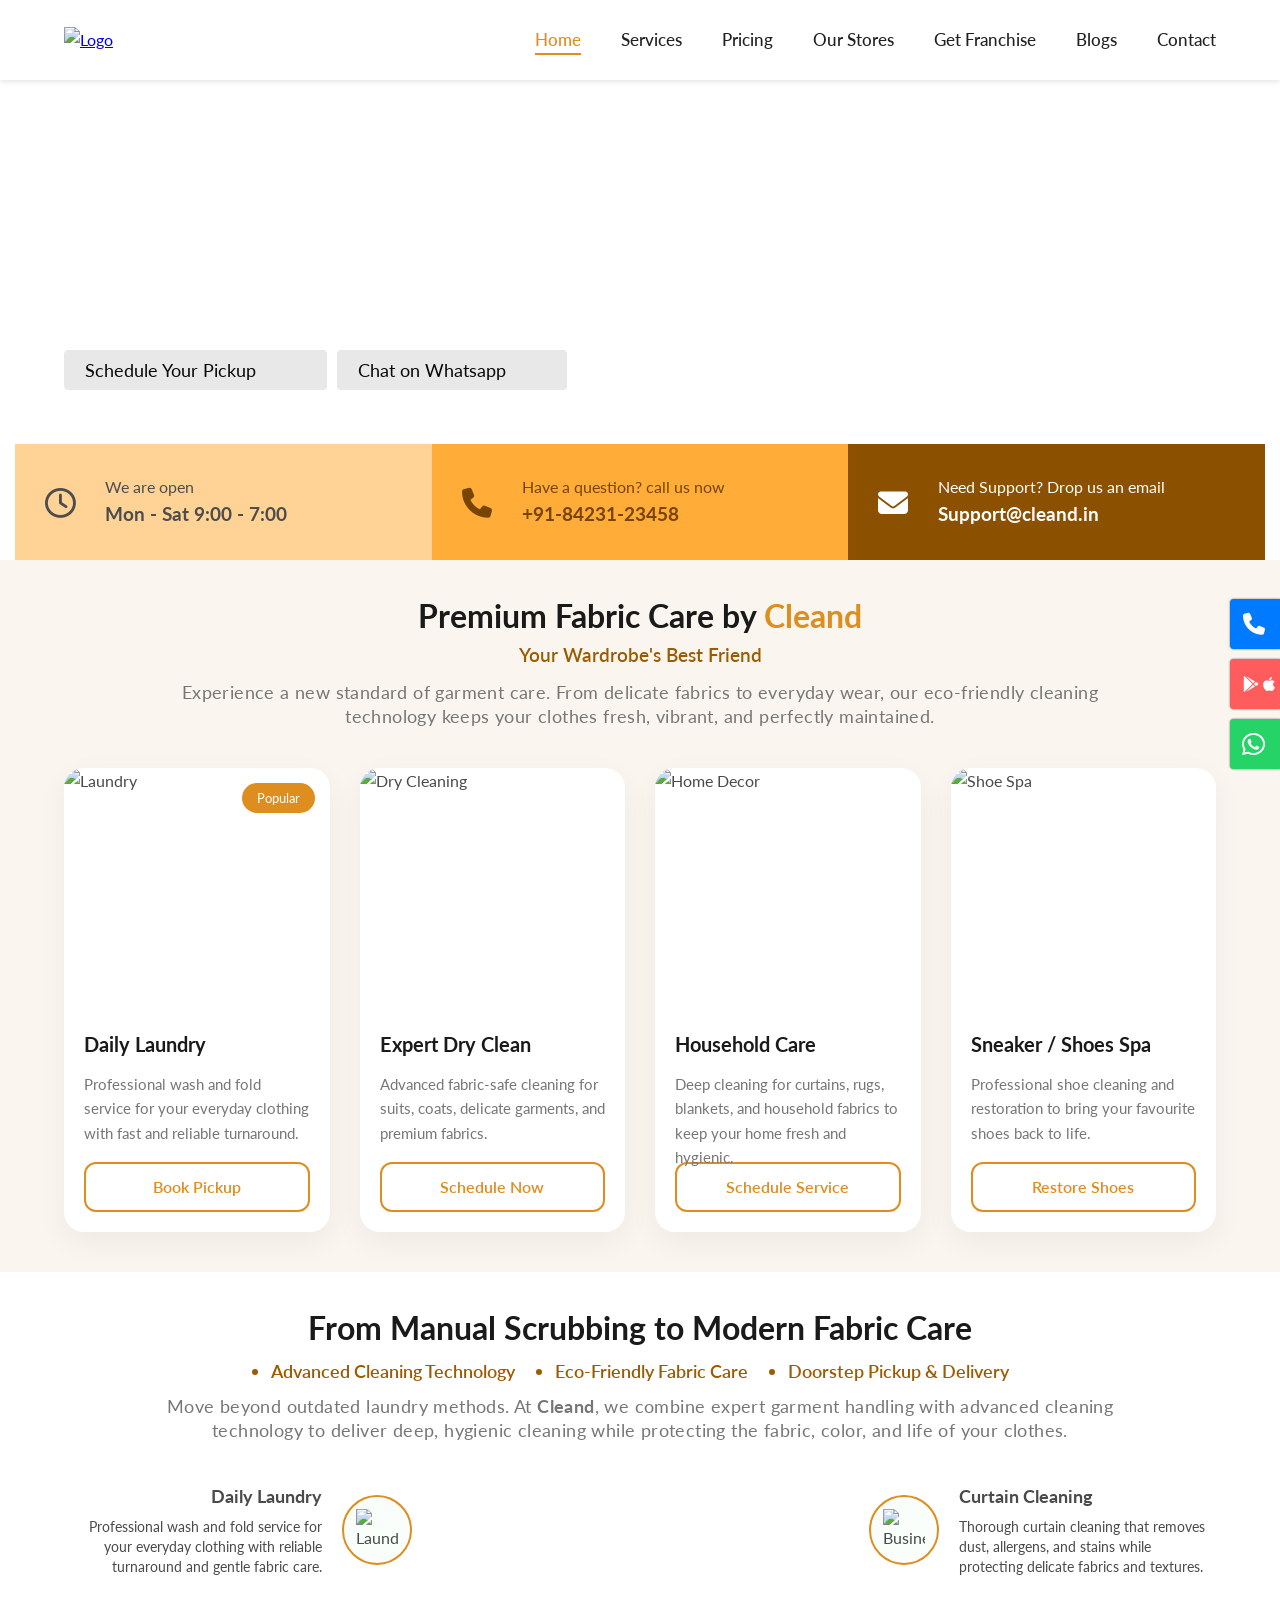
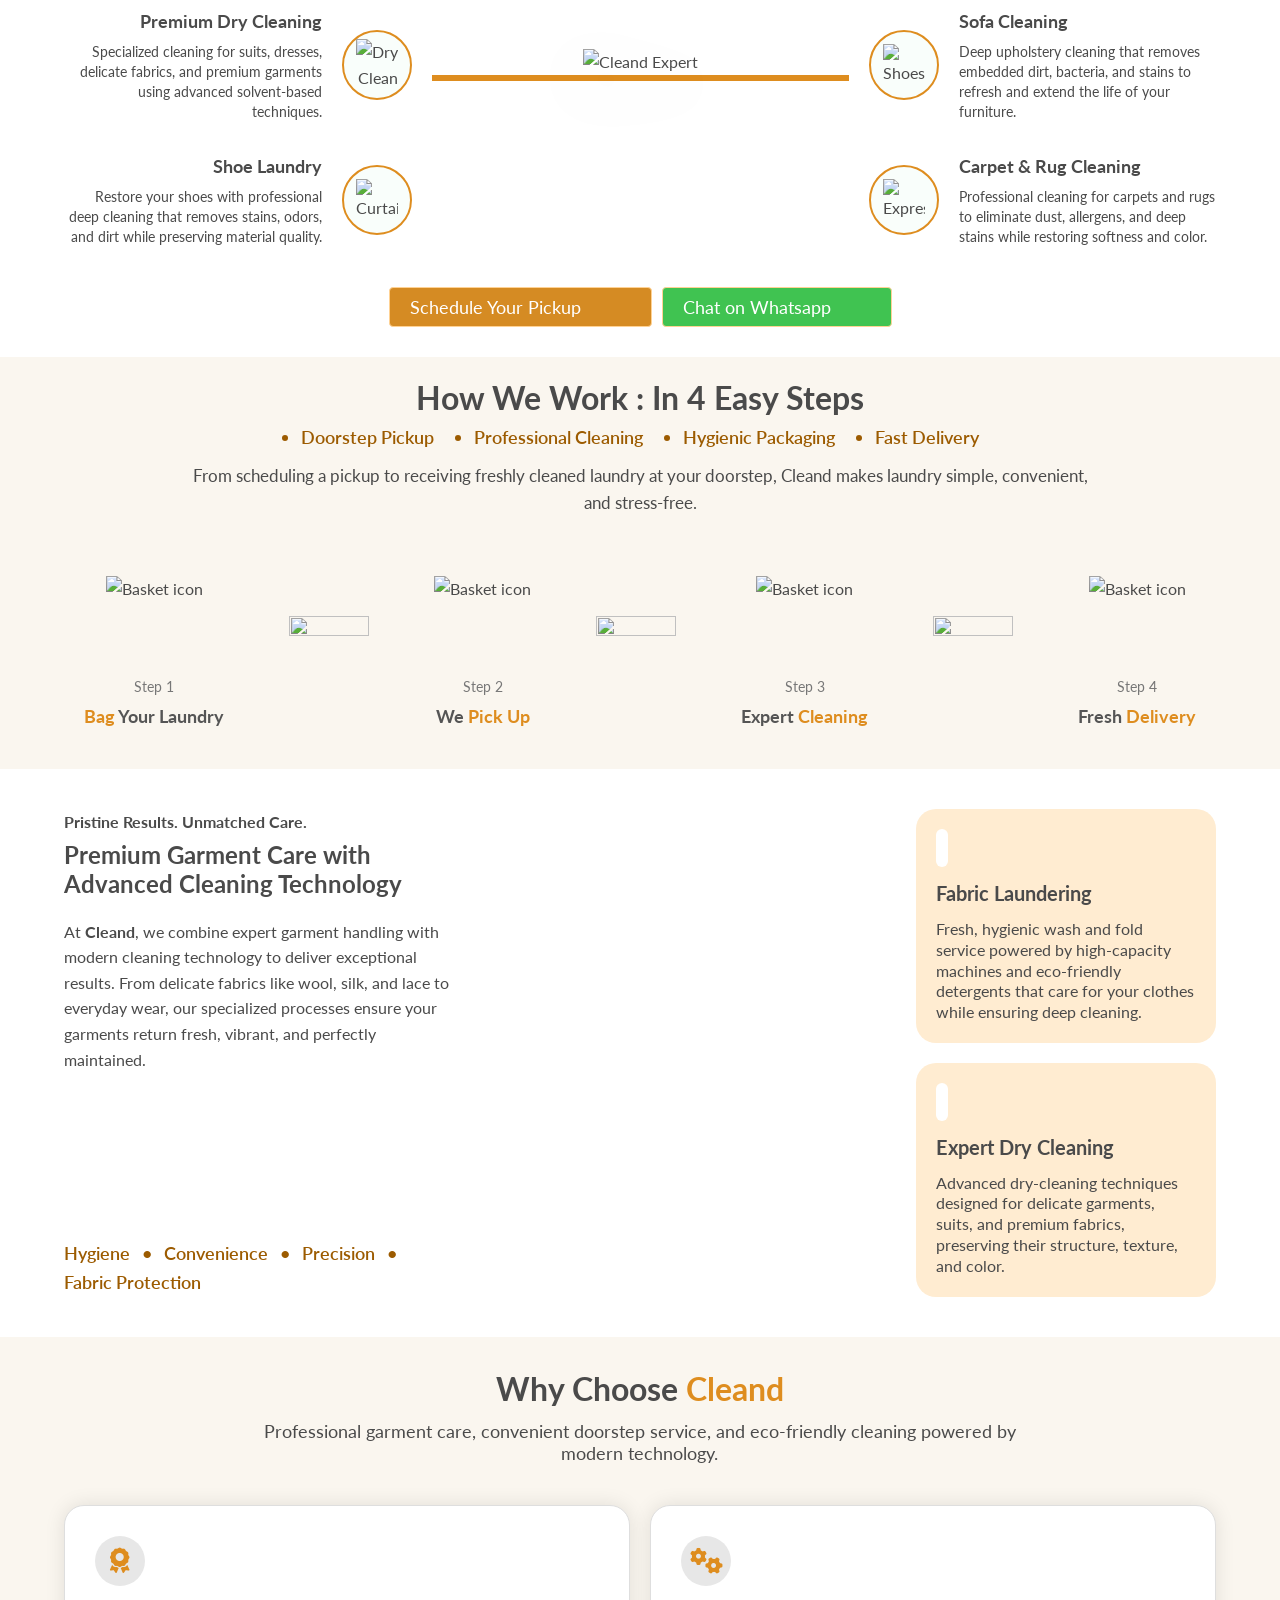
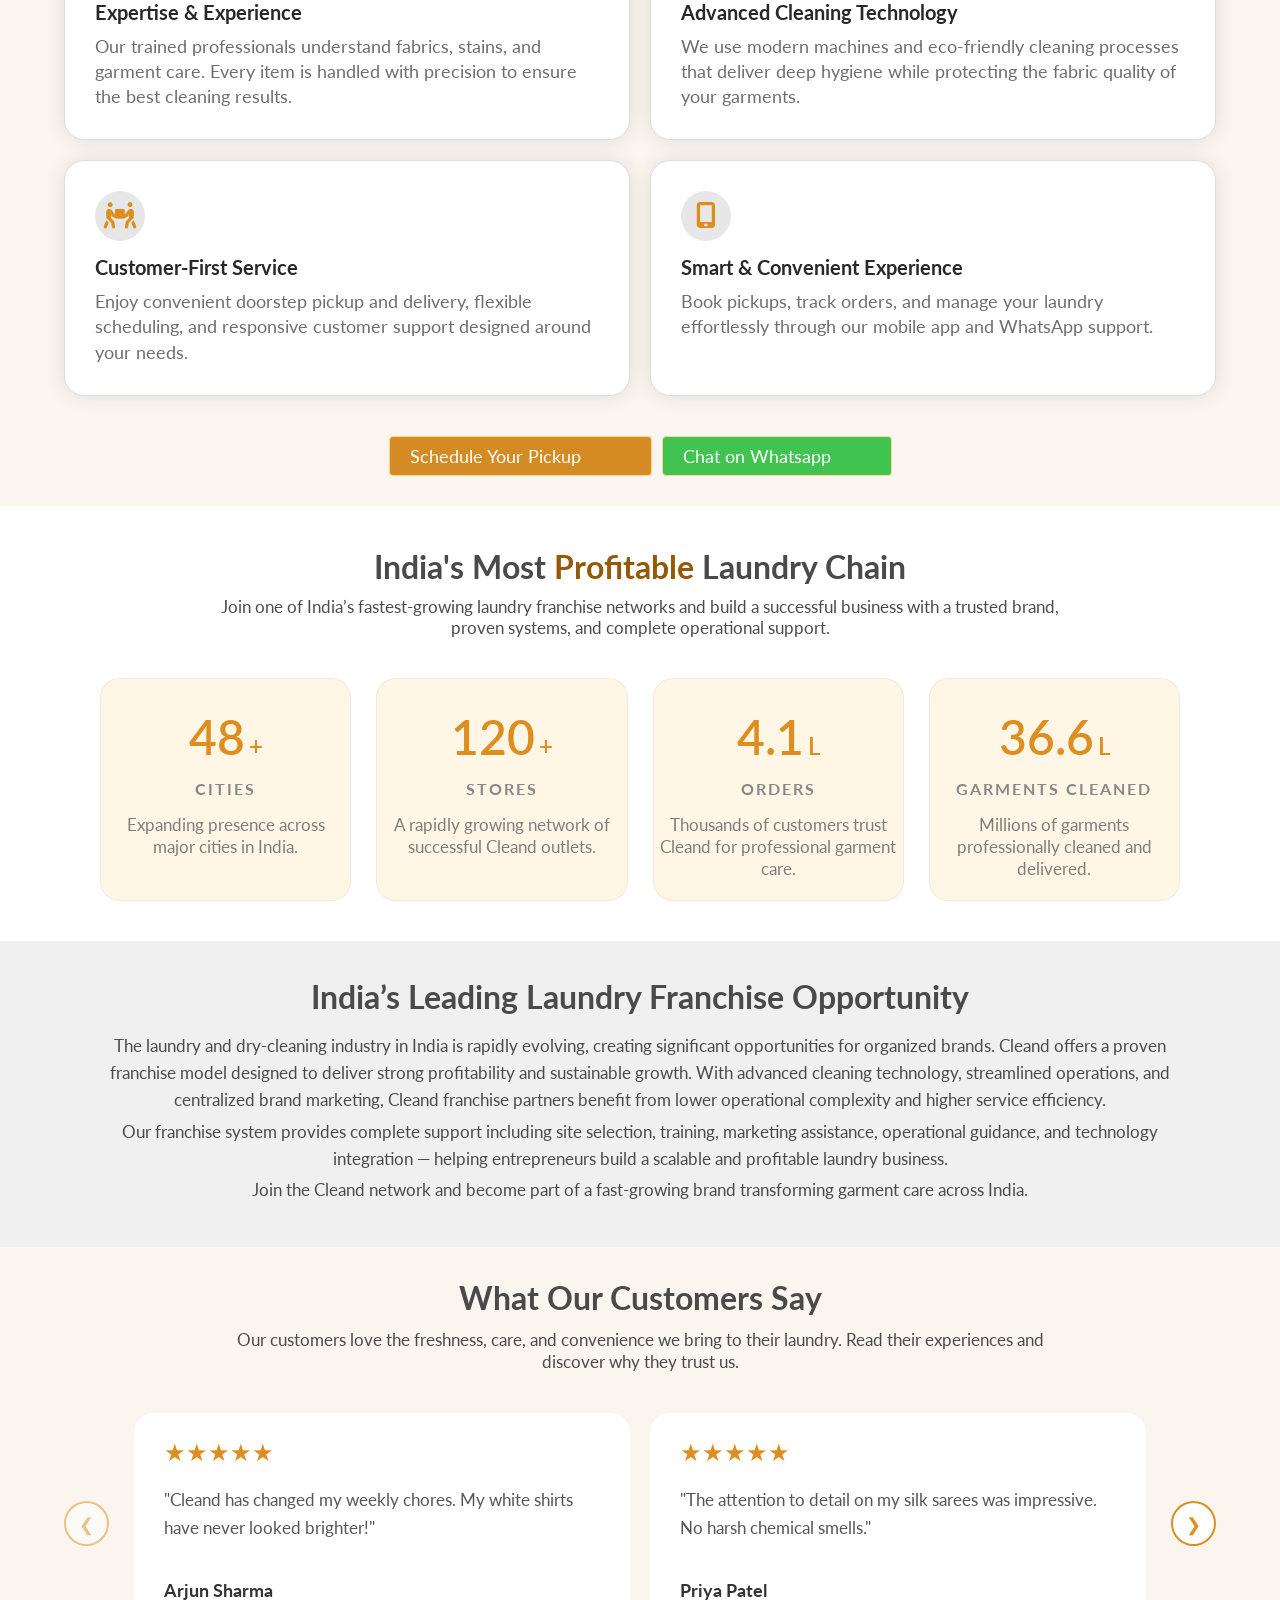
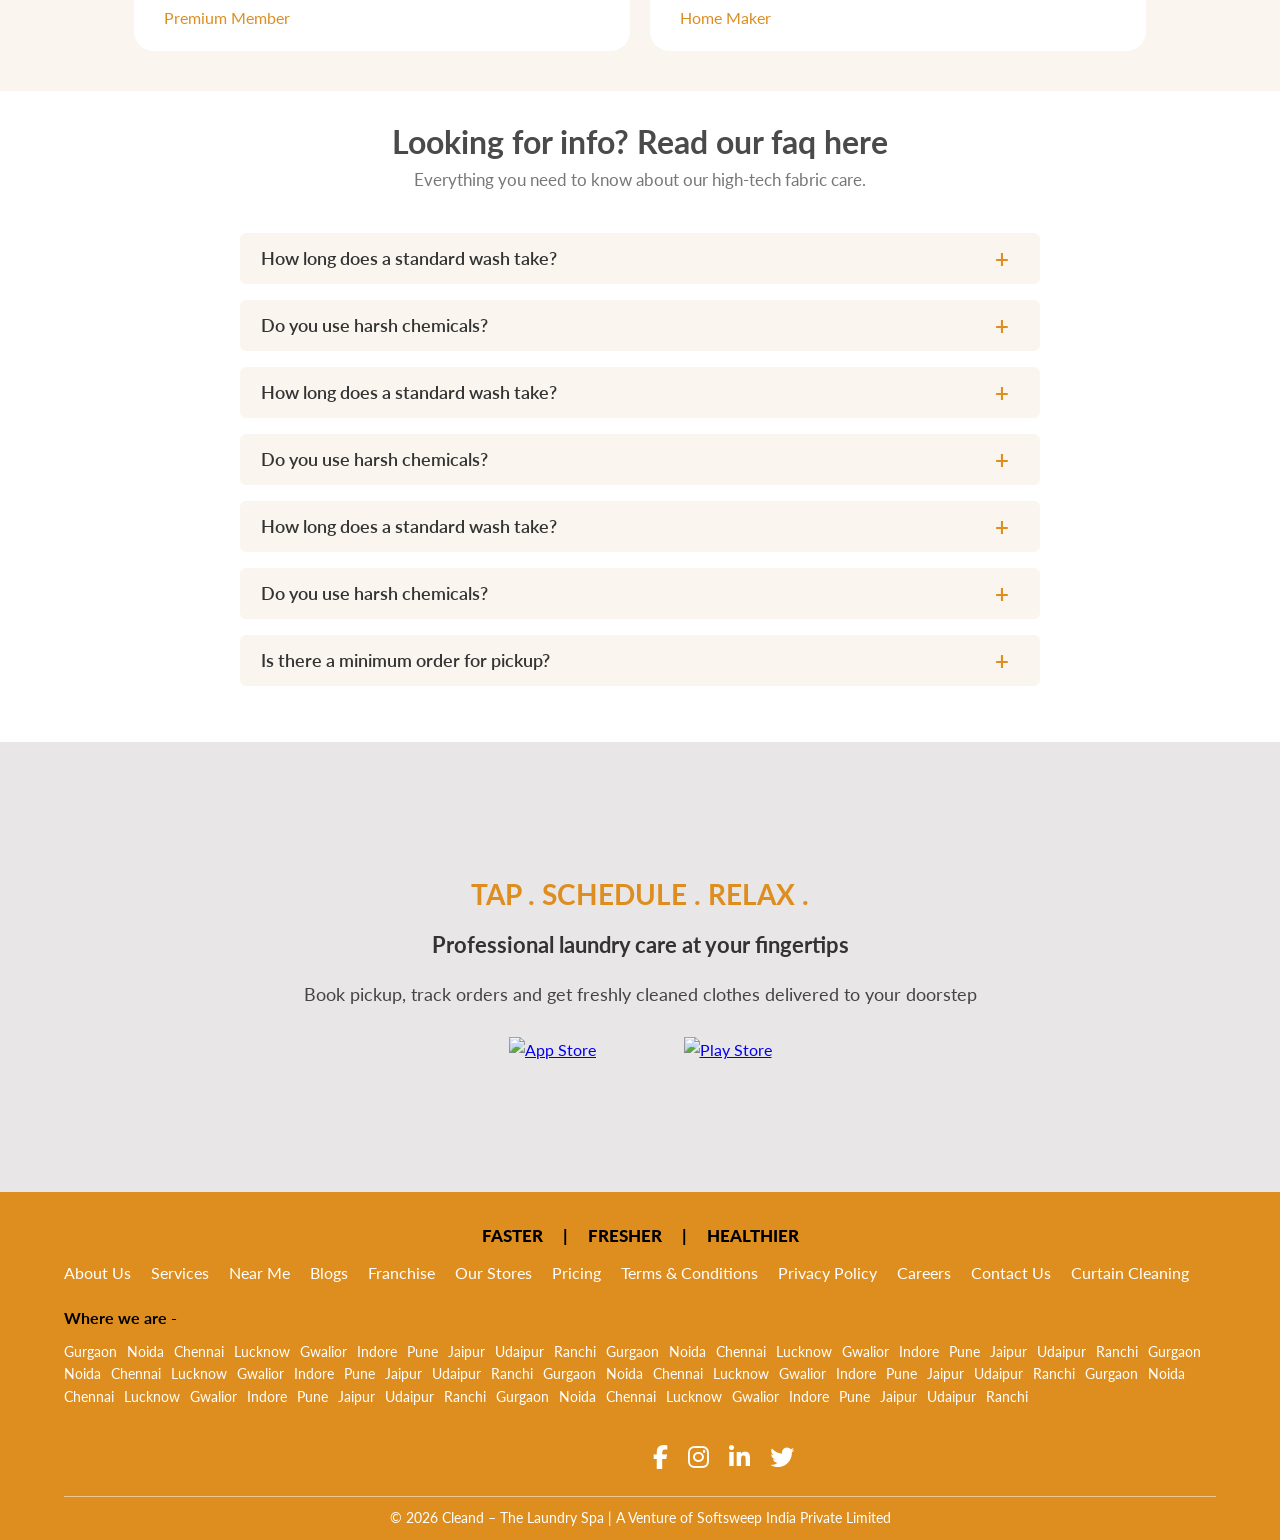
==== commit ae04cc81: "Update website" ====
--- a/index.html
+++ b/index.html
@@ -824,6 +824,7 @@
                 <li><a href="career.html">Careers</a></li>
                 <li><a href="contact.html">Contact Us</a></li>
                 <li><a href="curtain-cleaning.html">Curtain Cleaning</a></li>
+                <!-- <li><a href="/b2b-laundry-franchise/b2b-landing-page.html">B2B-Franchise</a></li> -->
             </ul>
 
             <div class="footer-city">
